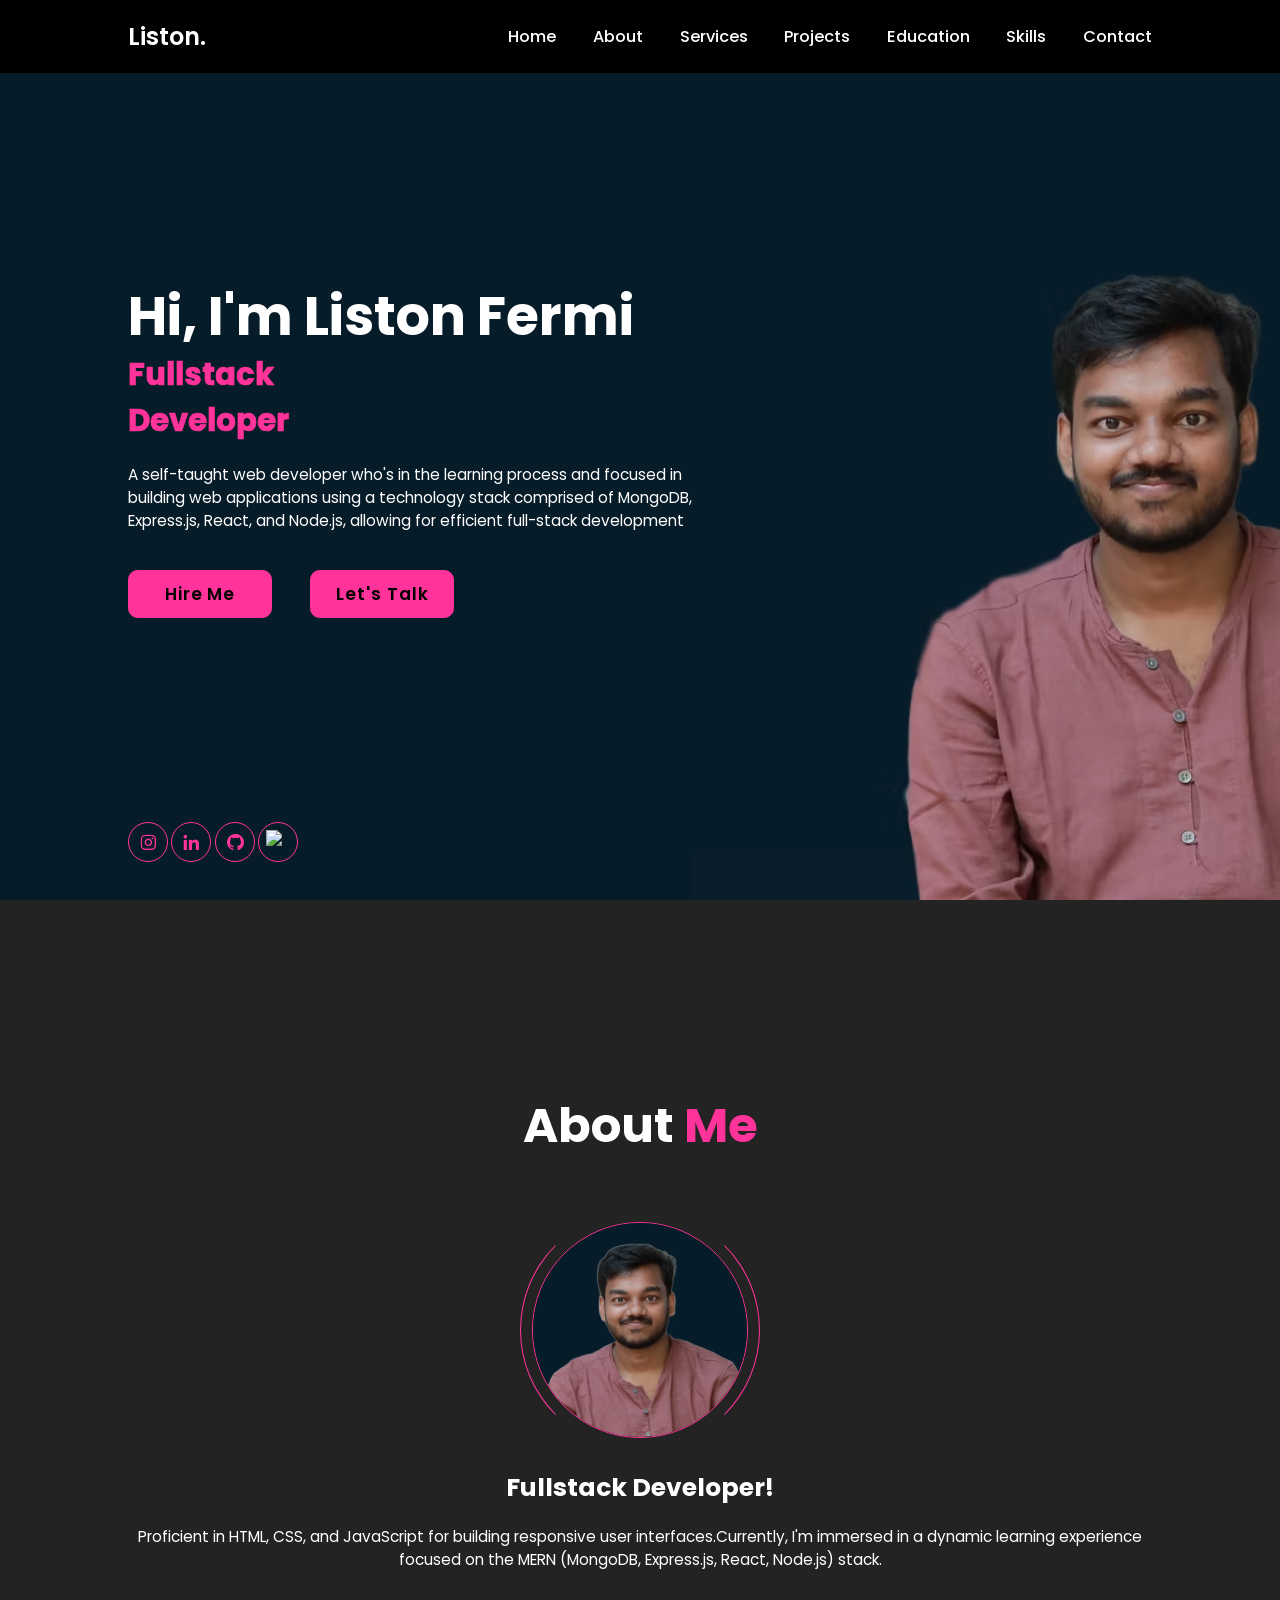
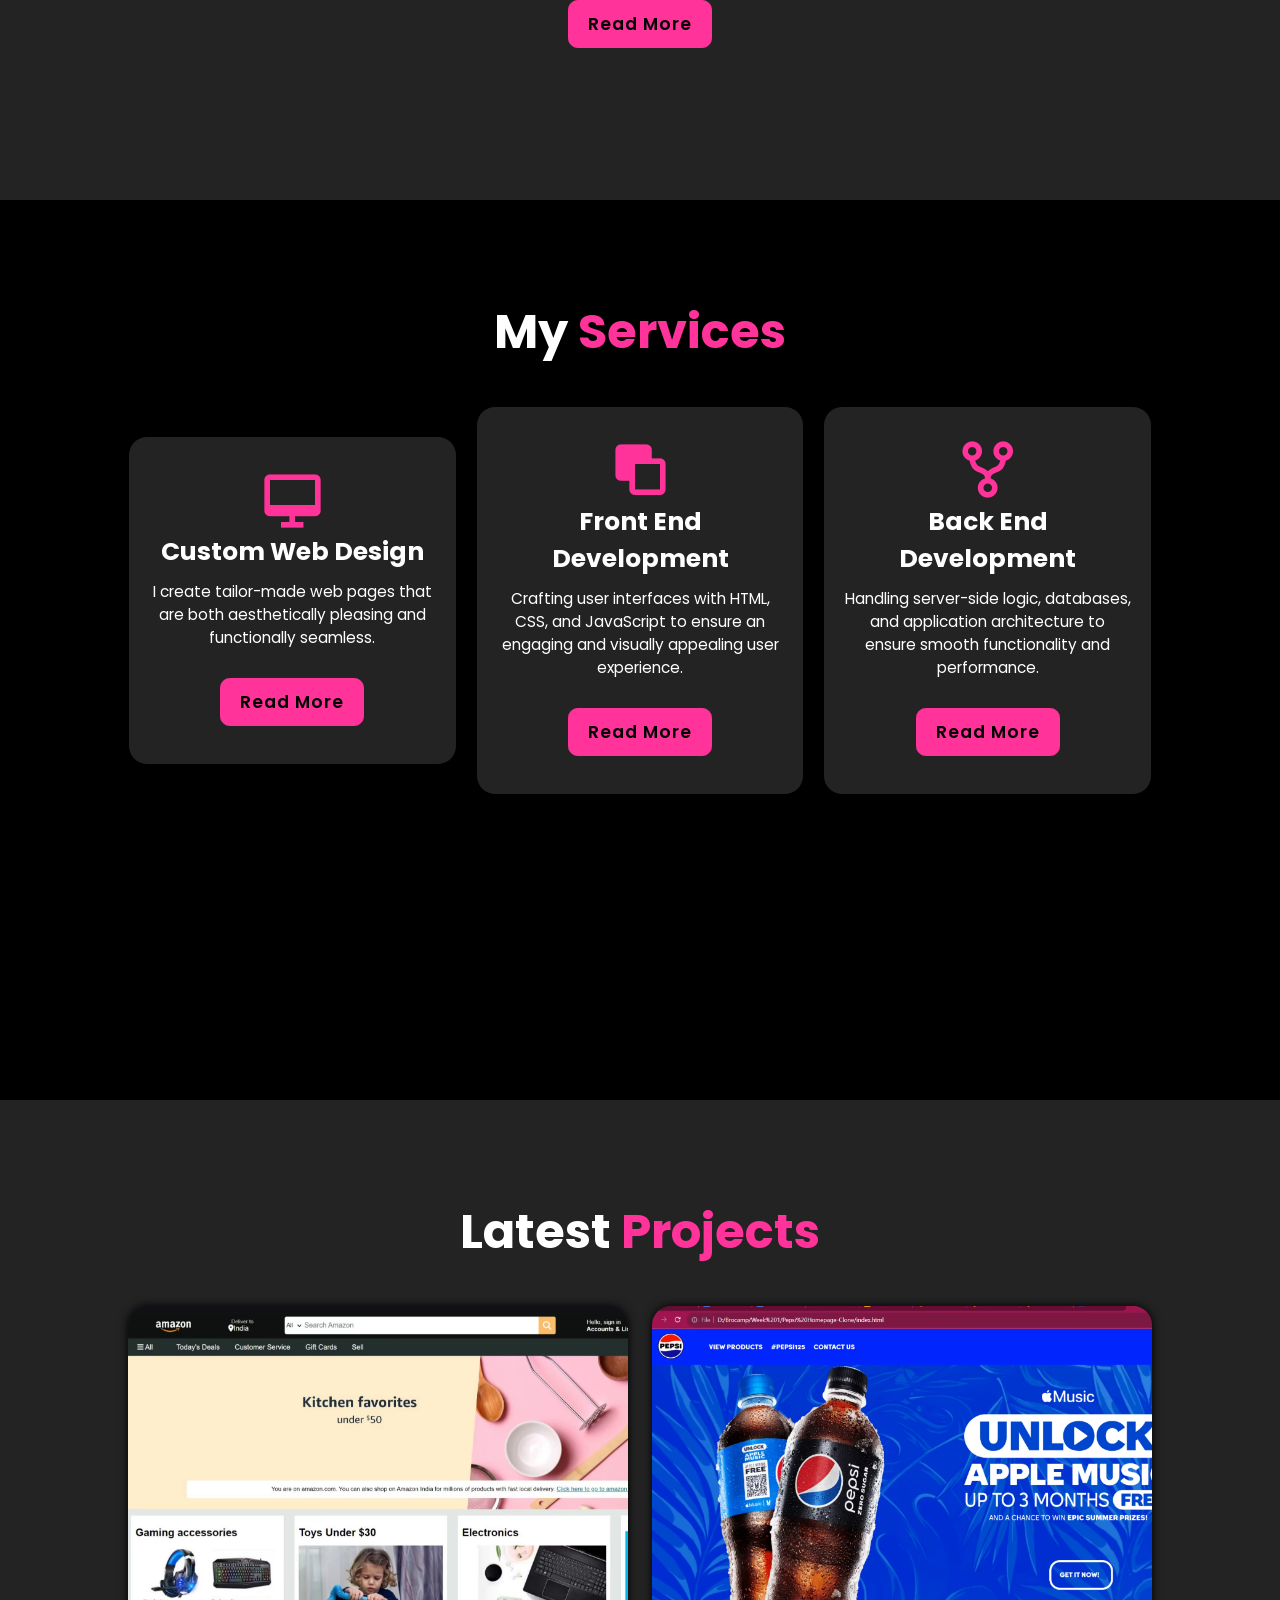
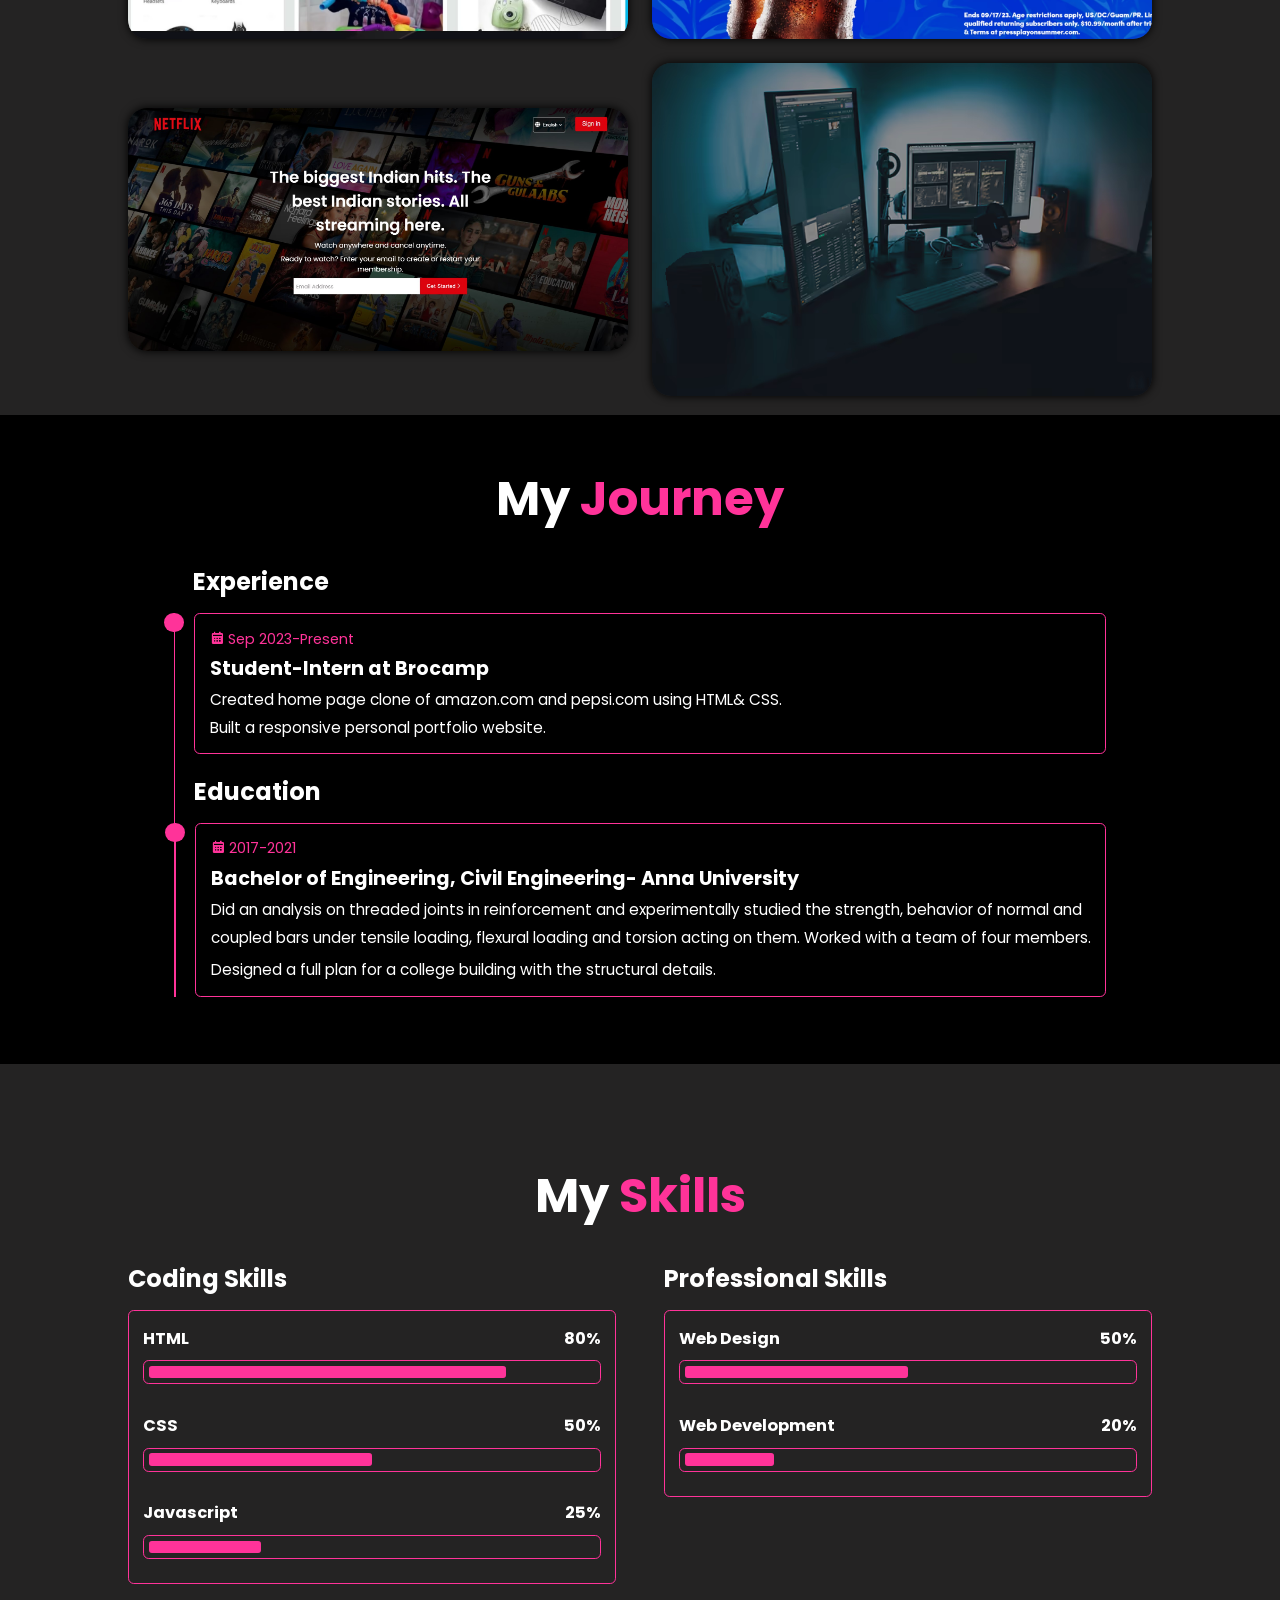
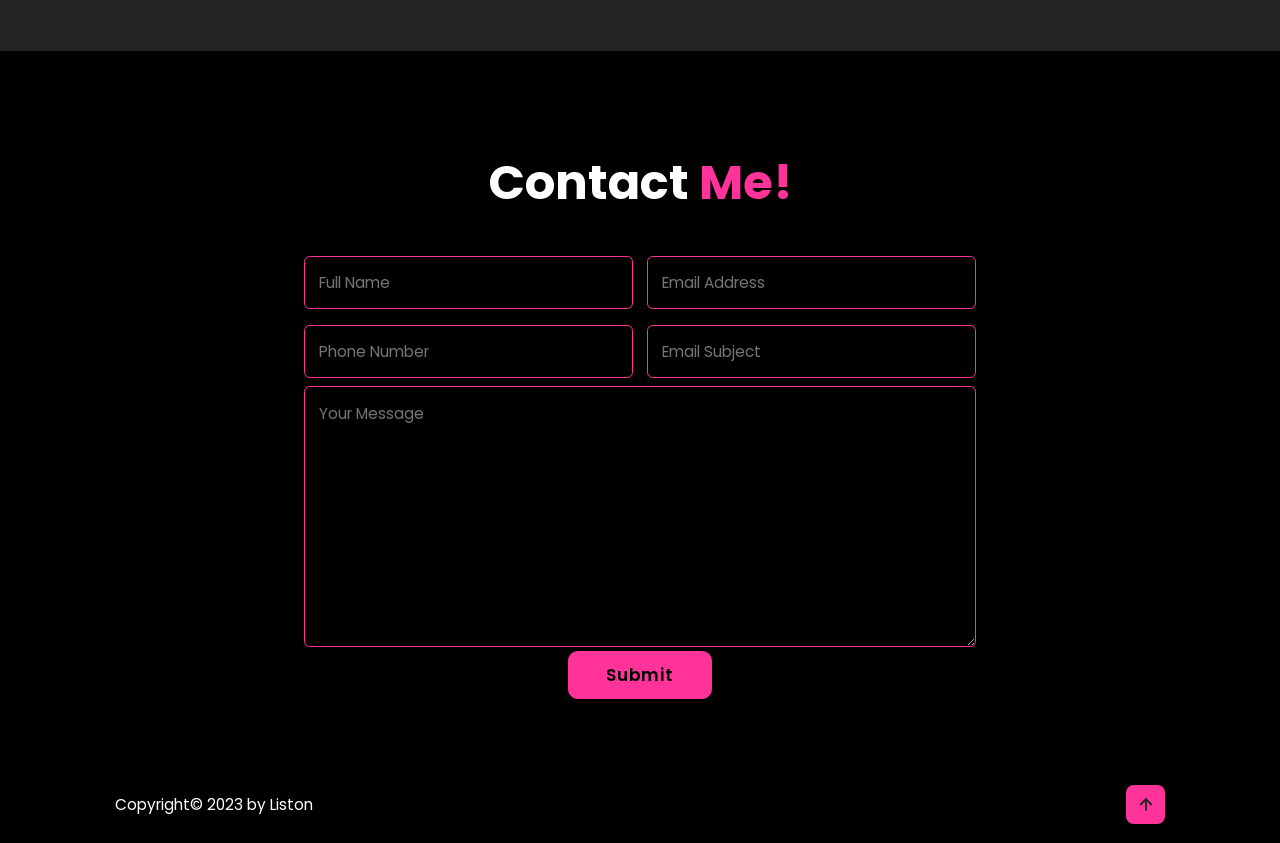
==== index.html @ 77100621 "Added Netflix clone to the portfolio" ====
<!DOCTYPE html>
<html lang="en">

<head>
    <meta charset="UTF-8">
    <meta http-equiv="X-UA-Compatible" content="IE=edge">
    <meta name="viewport" content="width=device-width, initial-scale=1.0">
    <meta name="description" content="Created this portfolio, personal website as my assignment for 2nd week at Brocamp " />
    <meta name="author" content="Liston Fermi">
    <meta name="keywords" content="HTML, CSS, JavaScript,Brocamp">

    <title>Liston Fermi- Portfolio website</title>

    <link rel="stylesheet" href="style.css">

    <!-- box icons -->
    <link href='https://unpkg.com/boxicons@2.1.4/css/boxicons.min.css' rel='stylesheet'>

    <!-- ajax library -->
    <script src="https://ajax.googleapis.com/ajax/libs/jquery/3.7.1/jquery.min.js"></script>

</head>

<body>

    <!-- header design -->

    <div class="header">
        <a href="#" class="logo">Liston.</a>

        <i class="bx bx-menu" id="menu-icon" onclick="closeNavbar()"></i>

        <nav class="navbar">
            <a href="#home">Home</a>
            <a href="#about">About</a>
            <a href="#services">Services</a>
            <a href="#portfolio">Projects</a>
            <a href="#education">Education</a>
            <a href="#skills">Skills</a>
            <a href="#contact">Contact</a>
        </nav>

    </div>

    <!-- home section design -->

    <section class="home" id="home">

        <div class="home-content">
            <h1>Hi, I'm <span>Liston Fermi</span></h1>
            <div class="text-animate">
                <h3>Fullstack Developer</h3>
            </div>
            <p>A self-taught web developer who's in the learning process and focused in building web applications using a technology stack comprised of MongoDB, Express.js, React, and Node.js, allowing for efficient full-stack development</p>

            <div class="btn-box">
                <a href="https://mail.google.com/mail/u/0/?fs=1&to=listonfermi@gmail.com&su=Interested+in+hiring+you&body=Hello+Liston&tf=cm" target="_blank" class="btn">Hire Me</a>
                <a href="https://mail.google.com/mail/u/0/?fs=1&to=listonfermi@gmail.com&su=Message+from+portfolio+website&body=Hello+Liston&tf=cm" target="_blank" class="btn">Let's Talk</a>
            </div>
        </div>

        <div class="home-soc">
            <a href="https://www.instagram.com/liston_fermi/" target="_blank"><i class='bx bxl-instagram' ></i></a>
            <a href="https://www.linkedin.com/in/listonfermi/" target="_blank"><i class='bx bxl-linkedin' ></i></a>
            <a href="https://github.com/ListonFermi" target="_blank"><i class='bx bxl-github'></i></a>
            <a href="https://leetcode.com/ListonFermi/" target="_blank"><img width="24" height="24" src="https://img.icons8.com/external-tal-revivo-color-tal-revivo/24/external-level-up-your-coding-skills-and-quickly-land-a-job-logo-color-tal-revivo.png" alt="external-level-up-your-coding-skills-and-quickly-land-a-job-logo-color-tal-revivo"/></i></a>
        </div>

        <div class="home-imgHover"></div>

    </section>

    <!-- about section design -->

    <section class="about" id="about">
        <h2 class="heading">About <span>Me</span > </h2>

        <div class="about-img">
            <img src="img/about.avif" alt="A picture of Liston Fermi">
            <span class="circle-spin"></span>
        </div>

        <div class="about-content">
            <h3>Fullstack Developer!</h3>
            <p>Proficient in HTML, CSS, and JavaScript for building responsive user interfaces.Currently, I'm immersed in a dynamic learning experience focused on the MERN (MongoDB, Express.js, React, Node.js) stack.</p>
        
            <div class="btn-box btns">
                <a href="https://img.freepik.com/free-vector/neon-style-coming-soon-glowing-background-design_1017-25516.jpg?w=1060&t=st=1696363218~exp=1696363818~hmac=94af7bfdb93605088aa385f2de866f7c243965c7bf821c358b75fe1ba7432480" target="_blank" class="btn">Read More</a>
            </div>
        </div>
    </section>

    <!-- services section design -->

    <section class="services" id="services">
        <h2 class="heading">My <span>Services</span></h2>
  
        <div class="services-container">
          <div class="services-box">
            <i class='bx bx-desktop' ></i>
            <h3>Custom Web Design</h3>
            <p>I create tailor-made web pages that are both aesthetically pleasing and functionally seamless.</p>
            <div class="btn-box btns"><a href="https://img.freepik.com/free-vector/neon-style-coming-soon-glowing-background-design_1017-25516.jpg?w=1060&t=st=1696363218~exp=1696363818~hmac=94af7bfdb93605088aa385f2de866f7c243965c7bf821c358b75fe1ba7432480" target="_blank" class="btn">Read More</a></div>
          </div>
  
          <div class="services-box">
            <i class='bx bx-minus-front' ></i>
            <h3>Front End Development</h3>
            <p>Crafting user interfaces with HTML, CSS, and JavaScript to ensure an engaging and visually appealing user experience.</p>
            <div class="btn-box btns"><a href="https://img.freepik.com/free-vector/neon-style-coming-soon-glowing-background-design_1017-25516.jpg?w=1060&t=st=1696363218~exp=1696363818~hmac=94af7bfdb93605088aa385f2de866f7c243965c7bf821c358b75fe1ba7432480" target="_blank" class="btn">Read More</a></div>
          </div>
  
          <div class="services-box">
            <i class='bx bx-git-repo-forked' ></i>
            <h3>Back End Development</h3>
            <p>Handling server-side logic, databases, and application architecture to ensure smooth functionality and performance.</p>
            <div class="btn-box btns"><a href="https://img.freepik.com/free-vector/neon-style-coming-soon-glowing-background-design_1017-25516.jpg?w=1060&t=st=1696363218~exp=1696363818~hmac=94af7bfdb93605088aa385f2de866f7c243965c7bf821c358b75fe1ba7432480" target="_blank" class="btn">Read More</a></div>
          </div>
  
        </div>
      </section>


    <!-- projects- section design -->

    <section class="portfolio" id="portfolio">
        <h2 class="heading">Latest <span>Projects</span></h2>

        <div class="portfolio-container">

          <div class="portfolio-box">
                <img src="img/portfolio1.avif" alt="A picture of Amazon.com homepage clone">
                <div class="portfolio-layer">
                    <h4>Basic homepage clone using HTML&CSS</h4>
                    <p> I loved recreating the homepage of Amazon using only HTML and CSS as it was my 1st ever step in learning to code.</p>
                    <a href="https://github.com/ListonFermi/Amazon-.com--homepage-clone" target="_blank"><i class='bx bx-link-external'></i></a>
                </div>
            </div>
  
            <div class="portfolio-box">
                <img src="img/portfolio2.avif" alt="A picture of pepsi.com homepage clone">
                <div class="portfolio-layer">
                    <h4>Basic homepage clone using HTML&CSS</h4>
                    <p> Creating a basic Pepsi website's homepage clone using HTML and CSS involves replicating some of the core features and layout of the pepsi's offical website.</p>
                    <a href="https://github.com/ListonFermi/Pepsi.com-Homepage-Clone" target="_blank"><i class='bx bx-link-external'></i></a>  
                </div>
            </div>

            <div class="portfolio-box">
                <img src="img/netflix.jpg" alt="">
                <div class="portfolio-layer">
                    <h4>Netflix India Homepage Clone</h4>
                    <p>Created a whole responsive clone of Netflix India website's homepage</p>
                    <a href="https://github.com/ListonFermi/Netflix-India-Homepage-Responsive-Clone" target="_blank"><i class='bx bx-link-external'></i></a>  
                </div>
            </div>

            <div class="portfolio-box">
                <img src="img/portfolio2_.avif" alt="">
                <div class="portfolio-layer">
                    <h4></h4>
                    <p></p>
                    <a href="https://img.freepik.com/free-vector/neon-style-coming-soon-glowing-background-design_1017-25516.jpg?w=1060&t=st=1696363218~exp=1696363818~hmac=94af7bfdb93605088aa385f2de866f7c243965c7bf821c358b75fe1ba7432480" target="_blank"><i class='bx bx-link-external'></i></a>  
                </div>
            </div>

        </div>

    </section>


    <!-- education section design -->

    <section class="education" id="education">
        <h2 class="heading">My <span>Journey</span></h2>

        <div class="education-row">
            <div class="education-column">
                <h3 class="title">Experience</h3>

                <div class="education-box">
                    <div class="education-content">
                        <div class="content">
                            <div class="year"><i class='bx bxs-calendar'></i>Sep 2023-Present</div>
                            <h3>Student-Intern at Brocamp</h3>
                            <p>Created home page clone of amazon.com and pepsi.com using HTML& CSS.</p>
                            <p>Built a responsive personal portfolio website.</p>
                        </div>
                    </div>

            <div class="education-column">
                <h3 class="title">Education</h3>

                <div class="education-box">
                    <div class="education-content">
                        <div class="content">
                            <div class="year"><i class='bx bxs-calendar'></i>2017-2021</div>
                            <h3>Bachelor of Engineering, Civil Engineering- Anna University</h3>
                            <p>Did an analysis on threaded joints in reinforcement and experimentally studied the strength, behavior of normal and</p>
                            <p>coupled bars under tensile loading, flexural loading and torsion acting on them. Worked with a team of four members.</p>
                            <p> </p>
                            <p>Designed a full plan for a college building with the structural details.</p>
                        </div>
                    </div>

                </div>
            </div>
        </div>

    </section>

    <!-- skills section design -->

    <section class="skills" id="skills">
        <h2 class="heading">My <span>Skills</span></h2>

        <div class="skills-row">
            <div class="skills-column">
                <h3 class="title">Coding Skills</h3>

                <div class="skills-box">
                    <div class="skills-content">
                        <div class="progress">
                            <h3>HTML <span>80%</span></h3>
                            <div class="bar"><span style="width: 80%;"></span></div>
                        </div>

                        <div class="progress">
                            <h3>CSS <span>50%</span></h3>
                            <div class="bar"><span style="width: 50%;"></span></div>
                        </div>

                        <div class="progress">
                            <h3>Javascript <span>25%</span></h3>
                            <div class="bar"><span style="width: 25%;"></span></div>
                        </div>

                    </div>
                </div>
            </div>

            <div class="skills-column">
                <h3 class="title">Professional Skills</h3>

                <div class="skills-box">
                    <div class="skills-content">
                        <div class="progress">
                            <h3>Web Design <span>50%</span></h3>
                            <div class="bar"><span style="width: 50%;"></span></div>
                        </div>

                        <div class="progress">
                            <h3>Web Development <span>20%</span></h3>
                            <div class="bar"><span style="width: 20%;"></span></div>
                        </div>
                    </div>
                </div>
            </div>

        </div>
    </section>

    <!-- contact section design -->

    <section class="contact" id="contact">
        <h2 class="heading">Contact <span>Me!</span></h2>

        <form id="submit-form" action="">
            <div class="input-box">
                <div class="input-field">
                    <input type="text" placeholder="Full Name" required name="FullName">
                    <span class="focus"></span>
                </div>
                <div class="input-field">
                    <input type="text" placeholder="Email Address" required name="Email">
                    <span class="focus"></span>
                </div>
            </div>

            <div class="input-box">
                <div class="input-field">
                    <input type="number" placeholder="Phone Number" required name="Phone">
                    <span class="focus"></span>
                </div>
                <div class="input-field">
                    <input type="text" placeholder="Email Subject" name="Subject">
                    <span class="focus"></span>
                </div>
            </div>

            <div class="textarea-field">
                <textarea name="Message" id="" cols="30" rows="10" placeholder="Your Message" required ></textarea>
                <span class="focus"></span>
            </div>

            <div class="btn-box btns">
                <button type="submit" class="btn" value="Submit">Submit</button>
            </div>
        </form>
    </section>


    <!-- footer design -->

    <div class="footer">
        <div class="footer-text">
            <p>Copyright&copy; 2023 by Liston</p>
        </div>

        <div class="footer-icontop">
            <a href="#home"><i class='bx bx-up-arrow-alt' ></i></a>
          </div>
    </div>



    <script src="script.js"></script>

</body>

</html>
---- style.css ----
@import url('https://fonts.googleapis.com/css2?family=Poppins:wght@300;400;500;600;700;800;900&display=swap');

* {
    margin: 0;
    padding: 0;
    box-sizing: border-box;
    text-decoration: none;
    border: none;
    outline: none;
    scroll-behavior: smooth;
    font-family: 'Poppins', sans-serif;
} 

:root{
    --bg-color: black;
    --second-bg-color: rgb(36, 35, 35);
    --text-color: white;
    --main-color: #ff3399;
}

html{
    font-size: 60%;
    overflow-x: hidden;
}

body{
    background-color: var(--bg-color);
    color: var(--text-color);
}

.header{
    position: fixed;
    top: 0;
    left: 0;
    width: 100%;
    padding: 2rem 10%;
    background: var(--bg-color);
    display: flex;
    justify-content: space-between ;
    align-items: center;
    z-index: 100;
    transition: .3s;
}

header .sticky{
    background: yellowgreen;
}



.logo{
    font-size: 2.5rem;
    color: var(--text-color);
    font-weight: 600;
 
}

.navbar a{
    font-size: 1.7rem;
    color:var(--text-color);
    font-weight: 500;
    margin-left: 3.5rem;
    transition: 0.3;
}

.navbar a:hover,
.navbar a.active{
    color: var(--main-color);
}

#menu-icon{
    font-size: 3.6rem;
    color: var(--text-color);
    cursor: pointer;
    display: none;
}

section{
    min-height: 100vh;
    padding: 10rem 10% 2rem;
}

.home{
    display: flex;
    align-items:center;
    padding: 0 10%;
    background: center/cover url("img/home.avif") no-repeat ;
}

.home-content {
    max-width: 60rem;
}

.home-content h1 {
    font-size: 5.6rem;
    font-weight: 700;
    line-height: 1.3;
}

.home-content h1 span{
    color: var(--text-color);
}

.home-content .text-animate{
    position: relative;
    width: 32rem;
}

.home-content .text-animate h3{
    font-size: 3.2rem;
    font-weight: 700;
    color: var(--main-color); 
    -webkit-text-stroke: .7px var(--main-color) ;
    background-image: linear-gradient(var(--main-color)), var(--main-color);
    background-repeat: no-repeat;
    -webkit-background-clip: text;
    background-position: 0 0;
    animation: homeBgText 6s linear infinite;
    animation-delay: 2s;
}


.home-content p{
    font-size: 1.6rem;
    margin: 2rem 0 4rem;
}

.btn-box{
    position: relative;
    display: flex;
    justify-content: space-between;
    width: 34rem;
    height: 5rem;
}

.btn-box .btn{
    position: relative;
    display: inline-flex;
    justify-content: center;
    align-items: center;
    width: 15rem;
    height: 100%;
    background-color: var(--main-color);
    border: .2rem solid var(--main-color);
    border-radius: 1rem;
    font-size: 1.8rem;
    font-weight: 600;
    letter-spacing: .1rem;
    color: var(--bg-color);
    z-index: 1;
    overflow: hidden;
}

.btn-box .btn::before{
    content: '';
    position: absolute;
    top: 0;
    left: 0;
    width: 0;
    height: 100%;
    background: var(--bg-color);
    z-index: -1;
    transition: 0.5s;
}

.btn-box .btn:hover::before{
    width: 100%;
}

.btn-box .btn:hover{
    color: var(--main-color);
}

.home-soc{
    position: absolute;
    bottom: 4rem;
    width: 170px;
    display: flex;
    justify-content: space-between;
    
}

.home-soc a{
    position: relative;
    display: inline-flex;
    justify-content: center;
    align-items: center;
    width: 40px;
    height: 40px;
    border: .2rem solid var(--main-color);
    border-radius: 50%;
    font-size: 20px;
    color: var(--main-color);
    z-index: 1;
    overflow: hidden;
}

.home-soc a::before{
    content: '';
    position: absolute;
    top: 0;
    left: 0;
    width:0;
    height: 100%;
    background-color: var(--main-color);
    z-index: -1;
    transition:0.5s;
}

.home-soc a:hover{
    color: var(--bg-color);
}

.home-soc a:hover::before{
    width: 100%;
}


.about{
    display: flex;
    justify-content: center;
    align-items: center;
    flex-direction: column;
    gap: 2rem;
    background: var(--second-bg-color);
    padding-bottom: 6rem;
}

.heading{
    font-size: 5rem;
    margin-bottom: 3rem;
    text-align: center;
}

.about-img{
    position: relative;
    width: 25rem;
    height: 25rem;
    border-radius: 50%;
    display: flex;
    justify-content: center;
    align-items: center;
}

.about-img img{
    width: 90%;
    border-radius: 50%;
    border: .2rem solid var(--main-color);
}

.heading span{
    color: var(--main-color);
}

.about-img .circle-spin{
    position: absolute;
    top: 50%;
    left: 50%;
    transform: translate(-50%,-50%) rotate(0);
    width: 100%;
    height: 100%;
    border-radius: 50%;
    border-top: .2rem solid var(--second-bg-color);
    border-bottom: .2rem solid var(--second-bg-color);
    border-left: .2rem solid var(--main-color);
    border-right: .2rem solid var(--main-color);
    animation: aboutSpinner 8s linear infinite;    
}

.about-content{
    text-align: center;
}

.about-content h3{
    font-size: 2.6rem;
}

.about-content p{
    font-size: 1.6rem;
    margin: 2rem 0 3rem;
}

.btn-box.btns{
    display: inline-block;
    width: 15rem;
}

.btn-box.btns a::before{
    background: var(--second-bg-color);
}

/* services section- CSS */

.services h2{
    margin-bottom: 4rem;
}
.services-container{
    display: flex;
    justify-content: center;
    align-items: center;
    flex-wrap: wrap;
    gap: 2rem;
}
.services-container .services-box{
    flex: 1 1 30rem;
    background: var(--second-bg-color);
    padding: 3rem 2rem 4rem;
    border-radius: 2rem;
    text-align: center;
    border: .2rem solid var(--bg-color);
    transition: .5s ease;
}
.services-container .services-box:hover{
    border-color: var(--main-color);
    transform: scale(1.02);
}
.services-box i{
    font-size: 7rem;
    color: var(--main-color);
}
.services-box h3{
    font-size: 2.6rem;
}
.services-box p{
    font-size: 1.6rem;
    margin: 1rem 0 3rem;
}

/* portfolio section- CSS */

.portfolio {
    background: var(--second-bg-color);
}
.portfolio h2{
    margin-bottom: 4rem;
}
.portfolio-container {
    display: grid;
    grid-template-columns: repeat(2, 1fr);
    align-items: center;
    gap: 2.5rem;
}
.portfolio-container .portfolio-box {
    position: relative;
    border-radius: 2rem;
    box-shadow: 0 0 1rem var(--bg-color);
    overflow: hidden;
    display: flex;
}
.portfolio-box img{
    width: 100%;
    transition: .5s ease;
}
.portfolio-box:hover img{
    transform: scale(1.1);
}
.portfolio-box .portfolio-layer{
    position: absolute;
    bottom: 0;
    left: 0;
    width: 100%;
    height: 100%;
    background: linear-gradient(rgba(0,0,0, .1), var(--main-color));
    display: flex;
    justify-content: center;
    align-items: center;
    flex-direction: column;
    text-align: center;
    padding: 0 4rem;
    transform: translateY(100%);
    transition: .5s ease;
}
.portfolio-box:hover .portfolio-layer{
    transform: translateY(0);
}
.portfolio-layer h4{
    font-size: 3rem;
}
.portfolio-layer p{
    font-size: 1.6rem;
    margin: 3rem 0 1rem;
}
.portfolio-layer a{
    display: inline-flex;
    justify-content: center;
    align-items: center;
    width: 5rem;
    height: 5rem;
    background: var(--text-color);
    border-radius: 50%;
}
.portfolio-layer a i{
    font-size: 2rem;
    color: var(--second-bg-color);
}

/* education section- CSS */

.education{
    display: flex;
    justify-content: center;
    align-items: center;
    flex-direction: column;
    min-height: auto;
    padding: 5rem;
}

.education .education-row{
    display: flex;
    flex-wrap: wrap;
    gap: 5rem;

}

.education-row .education-column{
    flex: 1 1 40rem;
}

.education-column .title{
    font-size: 2.5rem;
    margin: 0 0 1.5rem 2rem;
}

.education-column .education-box{
    border-left: .2rem solid var(--main-color);
}


.education-box .education-content{
    position: relative;
    padding-left: 2rem; 
}

.education-box .education-content::before{
    content: '';
    position: absolute;
    top: 0;
    left: -1.1rem;
    width: 2rem;
    height: 2rem;
    background: var(--main-color);
    border-radius: 50%;
}

.education-content .content{
    position: relative;
    padding: 1.5rem;
    border: .2rem solid var(--main-color);
    border-radius: .6rem;
    margin-bottom: 2rem;
    overflow: hidden;
}

.education-content .content::before{
    content: '';
    position: absolute;
    top: 0;
    left: 0;
    width: 0;
    height: 100%;
    background: var(--second-bg-color);
    z-index: -1;
    transition: 0.5s;
}

.education-content .content:hover::before{
    width: 100%;
}

.education-content .content .year{
    font-size: 1.5rem;
    color: var(--main-color);
    padding-bottom: .5rem;
}

.education-content .content .year i{
    padding-right: .5rem;
}

.education-content .content h3{
    font-size: 2rem;
}

.education-content .content p{
    font-size: 1.6rem;
    padding-top: .5rem;
}

.skills{
    min-height: auto;
    padding-bottom: 7rem ;
    background: var(--second-bg-color);
}

.skills .skills-row{
    display: flex;
    flex-wrap: wrap;
    gap: 5rem;
}

.skills-row .skills-column{
    flex: 1 1 40rem;
}

.skills-column .title{
    font-size: 2.5rem;
    margin: 0 0 1.5rem;
}

.skills-box .skills-content{
    position: relative;
    border: .2rem solid var(--main-color);
    border-radius: .6rem;
    padding: .5rem 1.5rem;
}

.skills-content .progress{
    padding: 1rem 0;
}

.skills-content .progress h3{
    font-size: 1.7rem;
    display: flex;
    justify-content: space-between;
}

.skills-content .progress h3 span{
    color: var(--text-color);
}

.bar{
    height: 2.5rem;
    border-radius: .6rem;
    border: .2rem solid var(--main-color);
    padding: .5rem;
    margin: 1rem 0;
}

.skills-content .progress .bar span{
    display: block;
    height: 100%;
    border-radius: .3rem;
    background: var(--main-color); 
}

.contact{
    min-height: auto;
    padding-bottom: 7rem;
}

.contact form{
    max-width: 70rem;
    margin: 0 auto;
    text-align: center;
}

.contact form .input-box{
    position: relative;
    display: flex;
    justify-content: space-between;
    flex-wrap: wrap;
}


.contact form .input-box .input-field{
    position: relative;
    width: 49%;
    margin: .8rem 0;
}

.contact form .input-box .input-field input,
.contact form .textarea-field textarea{
    width: 100%;
    height: 100%;
    padding: 1.5rem;
    font-size: 1.6rem;
    color: var(--text-color);
    background: transparent;
    border-radius: .6rem;
    border: .2rem solid var(--main-color);
}

.footer{
    display: flex;
    justify-content: space-between;
    align-items: center;
    flex-wrap: wrap;
    padding: 2rem 9%;
    background-color: (--second-bg-color);
}

.footer-text p{
    font-size: 1.6rem;
}

.footer-icontop a{
    display: inline-flex;
    justify-content: center;
    align-items: center;
    padding: .8rem;
    background: var(--main-color);
    border-radius: .8rem;
    transition: .5s ease;
}
.footer-icontop a:hover{
    box-shadow: 0 0 1rem var(--main-color);
}
.footer-icontop a i{
    font-size: 2.4rem;
    color: var(--second-bg-color);
}

/* BREAKPOINTS */



@media (max-width: 1200px){
    html{
        font-size: 55%;
    }
    .home{
        background-image: none;
    }
    
}

@media (max-width: 1000px){
    .header{
        padding: 2rem 4%;
    }

    section{
        padding: 10rem 4% 2rem;
    }

    .home{
        padding: 0 4%;
    }

    .footer{
        padding: 2rem 4%;
    }

}

@media (max-width: 750px){
    .header{
        background: var(--bg-color);
    }

    #menu-icon{
        display: block;
    }

    .navbar{
        position: absolute;
        top: 100%;
        left: -100%;
        width: 100%;
        padding: 1rem 4%;
        background: var(--bg-color);
        box-shadow: 0 .5rem 1rem rgba(0, 0, 0, .2);
        transition: .25s ease;
        transition-delay: .25s;

    }

    .active{
        left: 0%;
        transition-delay: 0s;
    }

/*     .home-imgHover{
        pointer-events: none;
        background: var(--bg-color);
        opacity: 0.3;
    } */

    .navbar a {
        display: block;
        font-size: 2rem;
        margin: 3rem 0;
    }

    .services h2{
        margin-top: 3rem;
    }
    .portfolio h2{
        margin-bottom: 3rem;
    }
    .portfolio-container{
        grid-template-columns: repeat(2, 1fr);
    }

}

@media(max-width:617px){
    .portfolio-container{
        grid-template-columns: 1fr;
    }
}

@media(max-width: 520px){
    html{
        font-size: 50%;
    }

    .home-content h1{
        display: flex;
        flex-direction: column;
    }

    .home-soc{
        width: 160px;
    }

    .home-soc a{
        width: 38px;
        height: 38px;
    }

}

@media(max-width: 462px){
    .home-content h1{
        font-size: 5.2rem;
    }

    .education{
        padding: 10rem 4% 5rem 5%;
    }

    .contact form .input-box .input-field {
        width: 100%;
    }

    .footer{
        flex-direction: column-reverse;
    }
    
    .footer p{
        margin-top: 2rem;
        text-align: center;
    }
}

@media(max-width: 371px){
    .home{
        justify-content: center;
    }

    .home-content{
        display: flex;
        align-items: center;
        flex-direction: column;
        flex-direction: column;
        text-align: center;
    }

    .home-content h1{
        font-size: 5rem;
    }
}

/* keyframes animation */

/* @keyframes homeBgText{

    0%,
    10%,
    100%{
        background-position: -33rem 0;
    }

    65%,
    85%{
        background-position: 0rem 0;
    }
} */

@keyframes aboutSpinner{
    100%{
        transform: translate(-50%,-50%) rotate(360deg);
    }
}
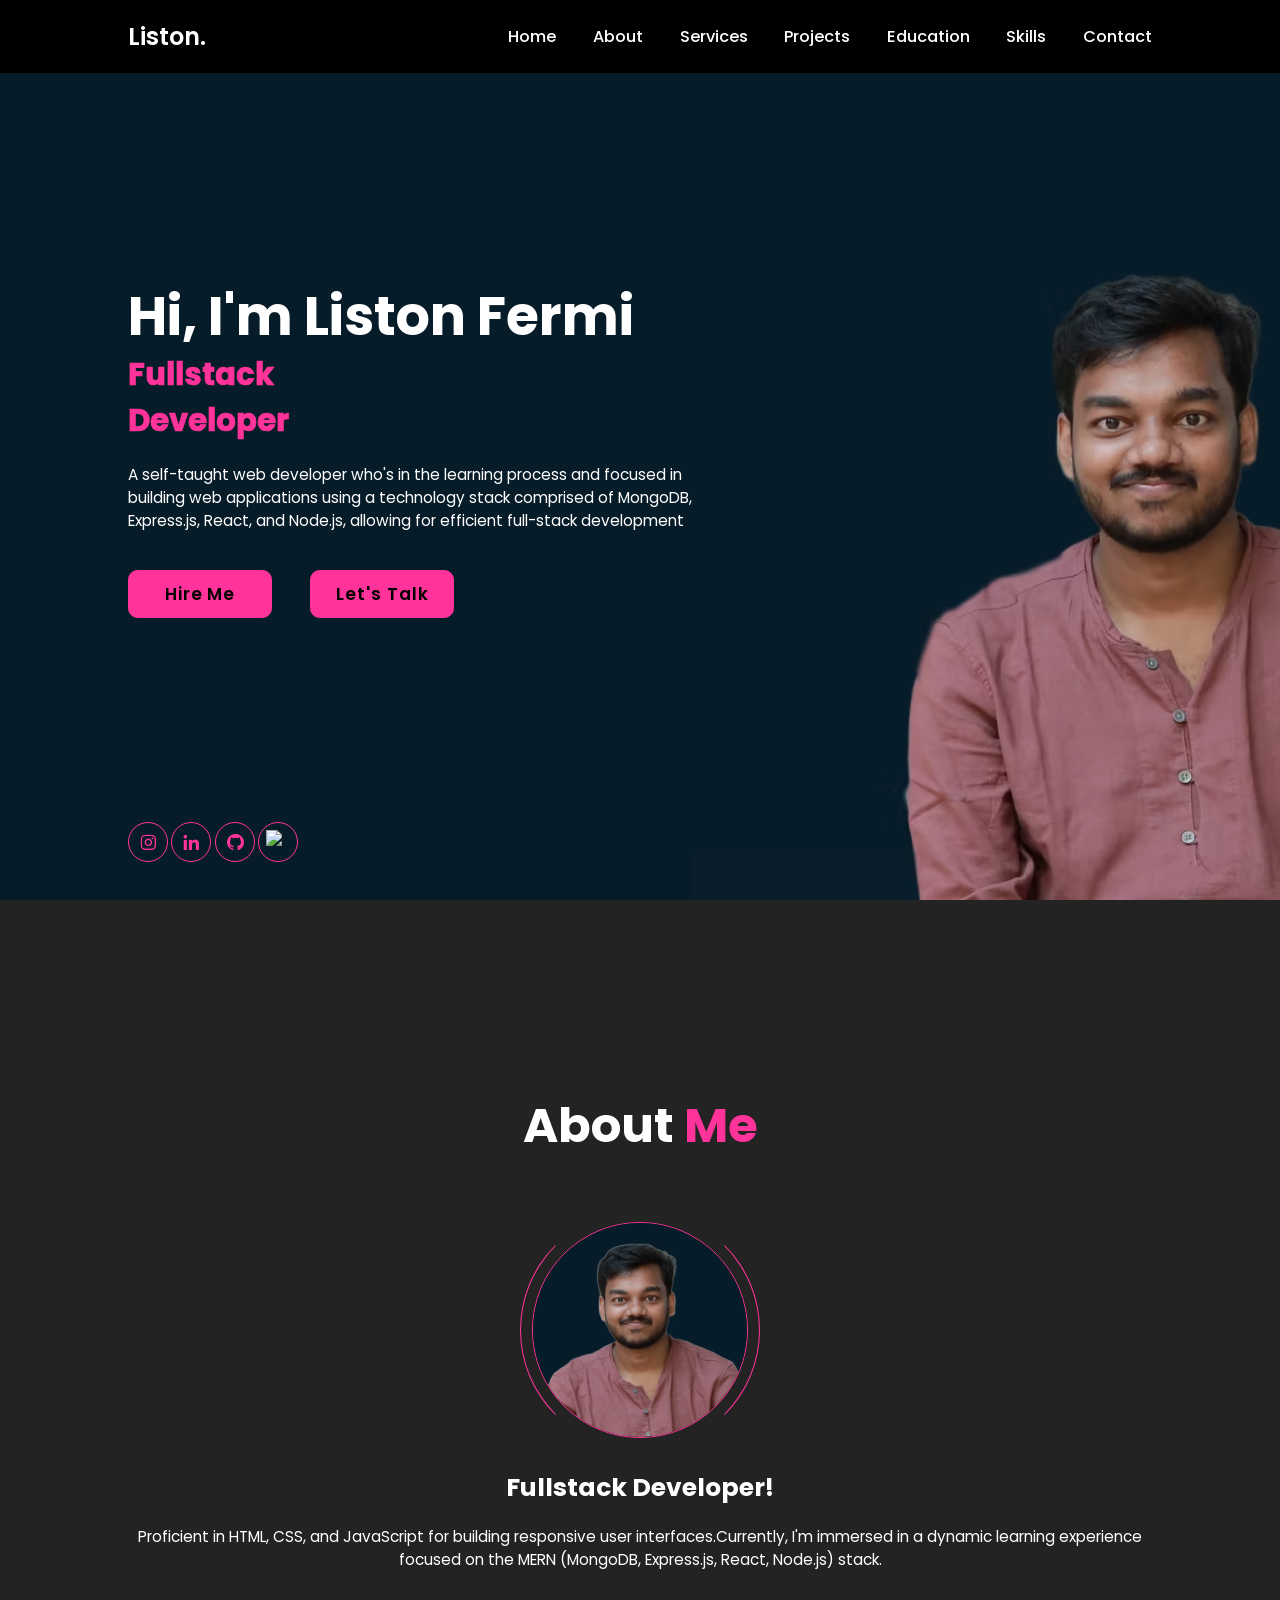
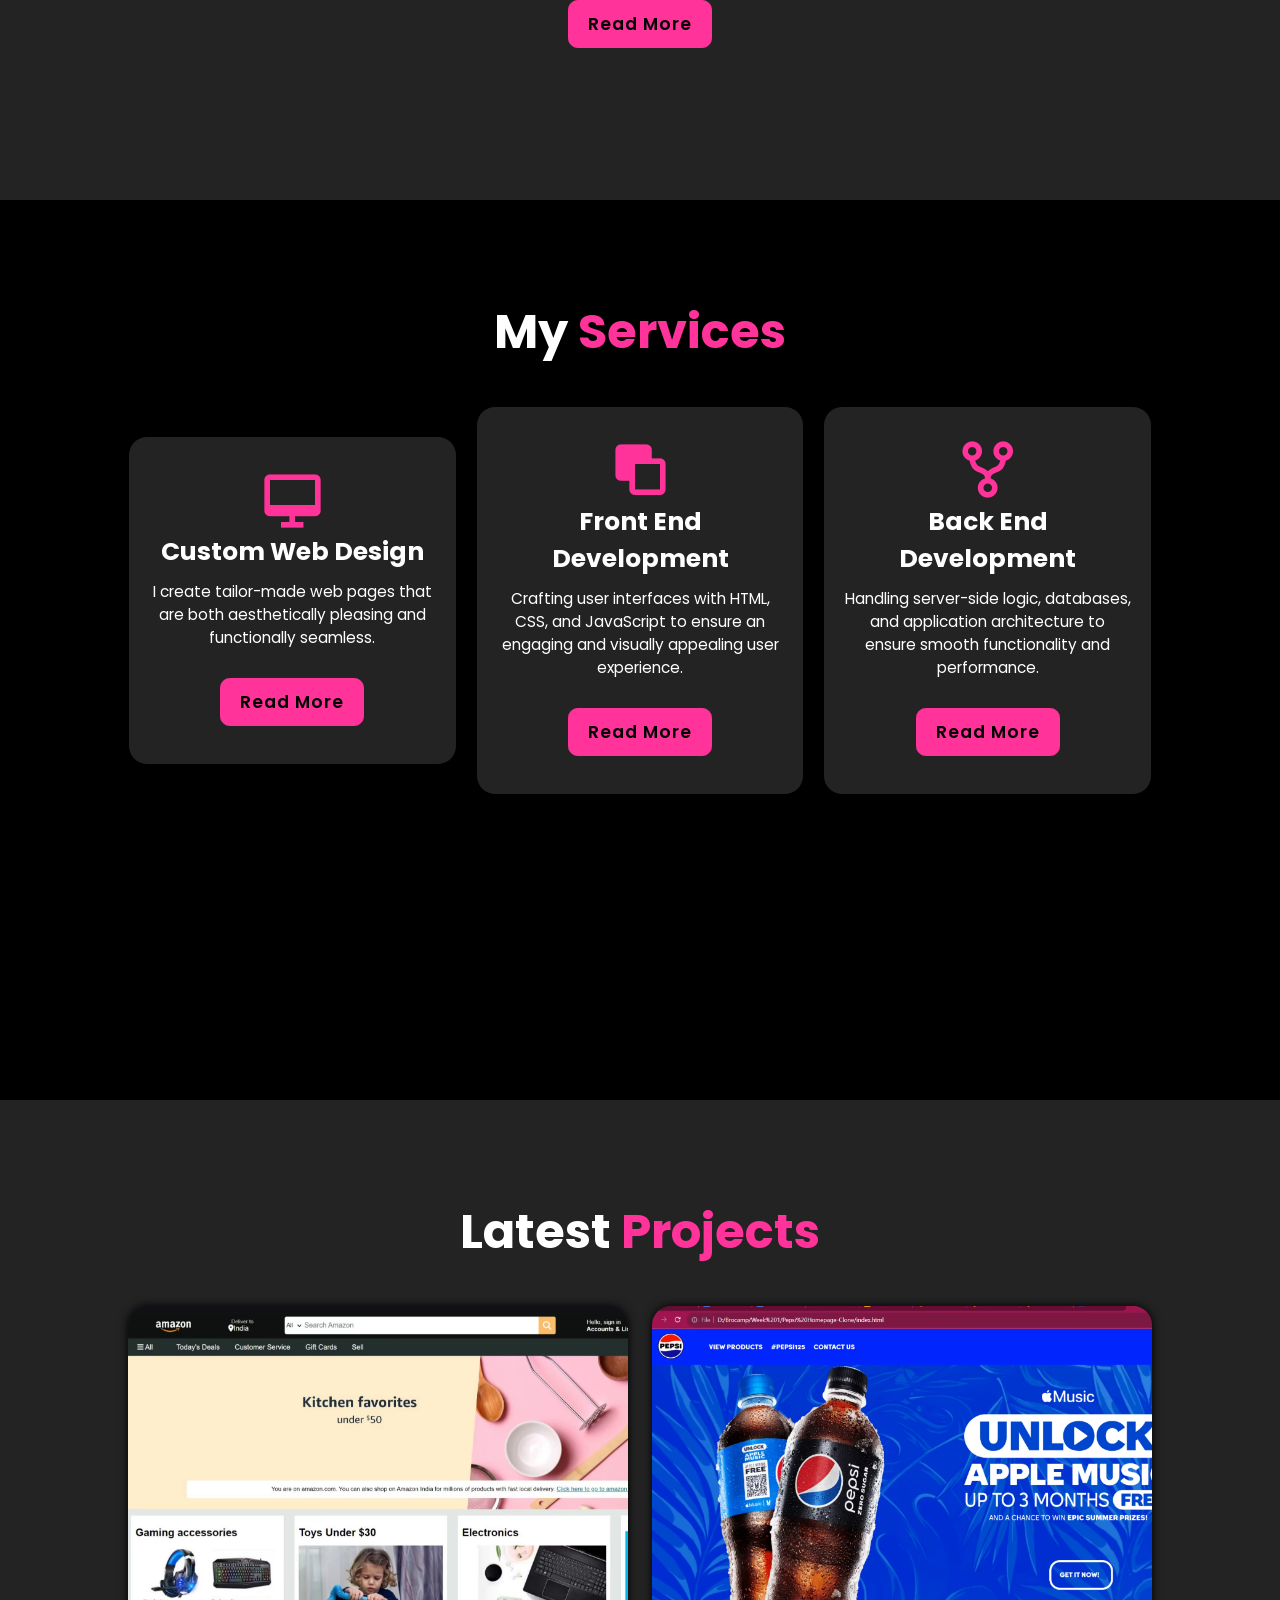
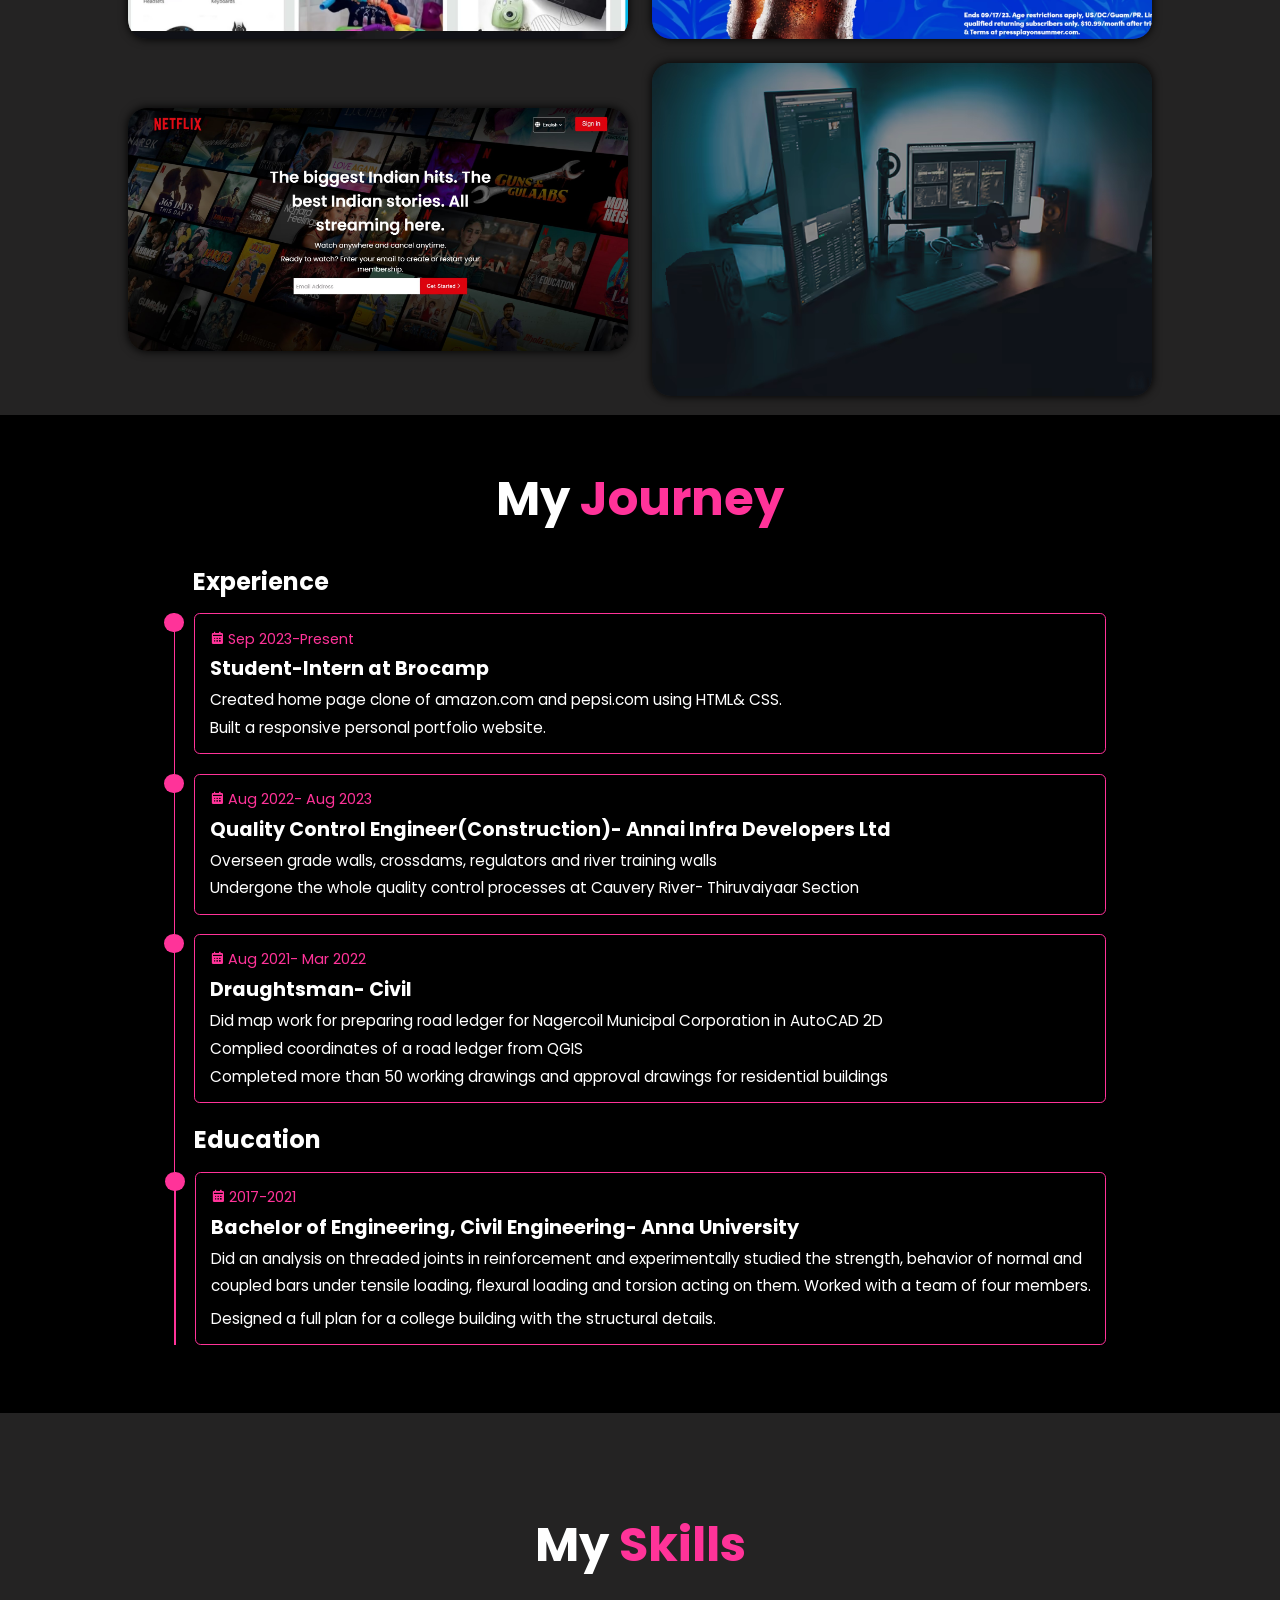
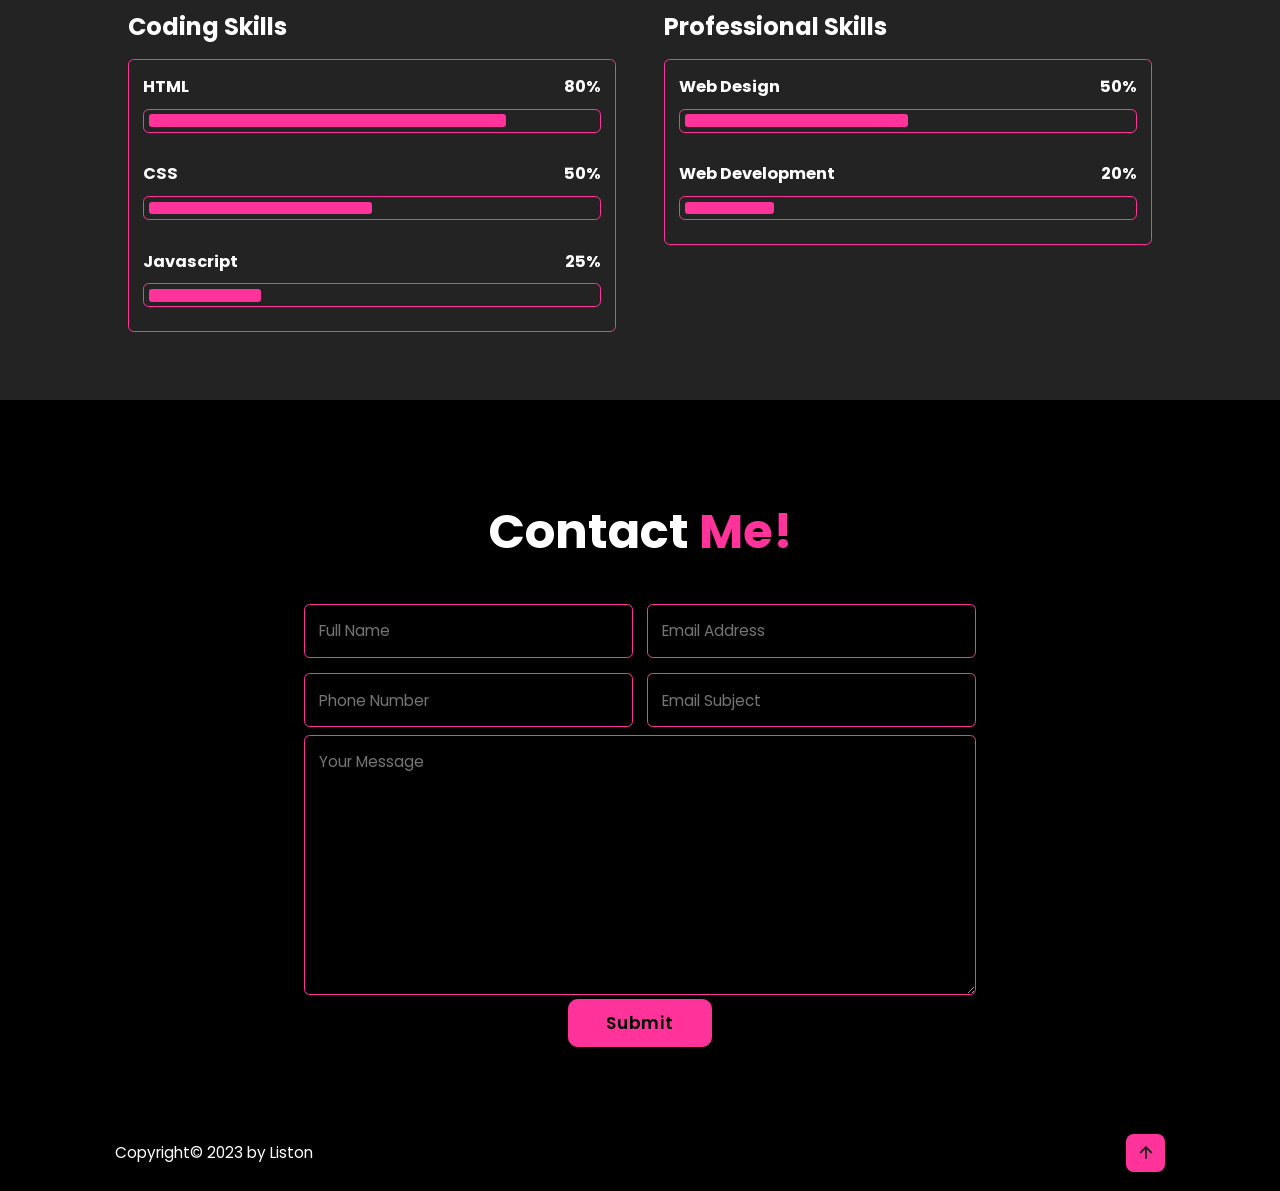
==== commit d08737e6: "Update index.html" ====
--- a/index.html
+++ b/index.html
@@ -188,6 +188,25 @@
                         </div>
                     </div>
 
+                    <div class="education-content">
+                        <div class="content">
+                            <div class="year"><i class='bx bxs-calendar'></i>Aug 2022- Aug 2023</div>
+                            <h3>Quality Control Engineer(Construction)- Annai Infra Developers Ltd</h3>
+                            <p>Overseen grade walls, crossdams, regulators and river training walls  </p>
+                            <p>Undergone the whole quality control processes at Cauvery River- Thiruvaiyaar Section </p>
+                        </div>
+                    </div>
+
+                    <div class="education-content">
+                        <div class="content">
+                            <div class="year"><i class='bx bxs-calendar'></i>Aug 2021- Mar 2022</div>
+                            <h3>Draughtsman- Civil</h3>
+                            <p>Did map work for preparing road ledger for Nagercoil Municipal Corporation in AutoCAD 2D</p>
+                            <p>Complied coordinates of a road ledger from QGIS</p>
+                            <p>Completed more than 50 working drawings and approval drawings for residential buildings</p>
+                        </div>
+                    </div>
+
             <div class="education-column">
                 <h3 class="title">Education</h3>
 
@@ -272,18 +291,17 @@
                     <span class="focus"></span>
                 </div>
                 <div class="input-field">
-                    <input type="text" placeholder="Email Address" required name="Email">
+                    <input type="email" placeholder="Email Address" required name="Email">
                     <span class="focus"></span>
                 </div>
             </div>
-
             <div class="input-box">
                 <div class="input-field">
                     <input type="number" placeholder="Phone Number" required name="Phone">
                     <span class="focus"></span>
                 </div>
                 <div class="input-field">
-                    <input type="text" placeholder="Email Subject" name="Subject">
+                    <input type="text" placeholder="Email Subject" required name="Subject">
                     <span class="focus"></span>
                 </div>
             </div>
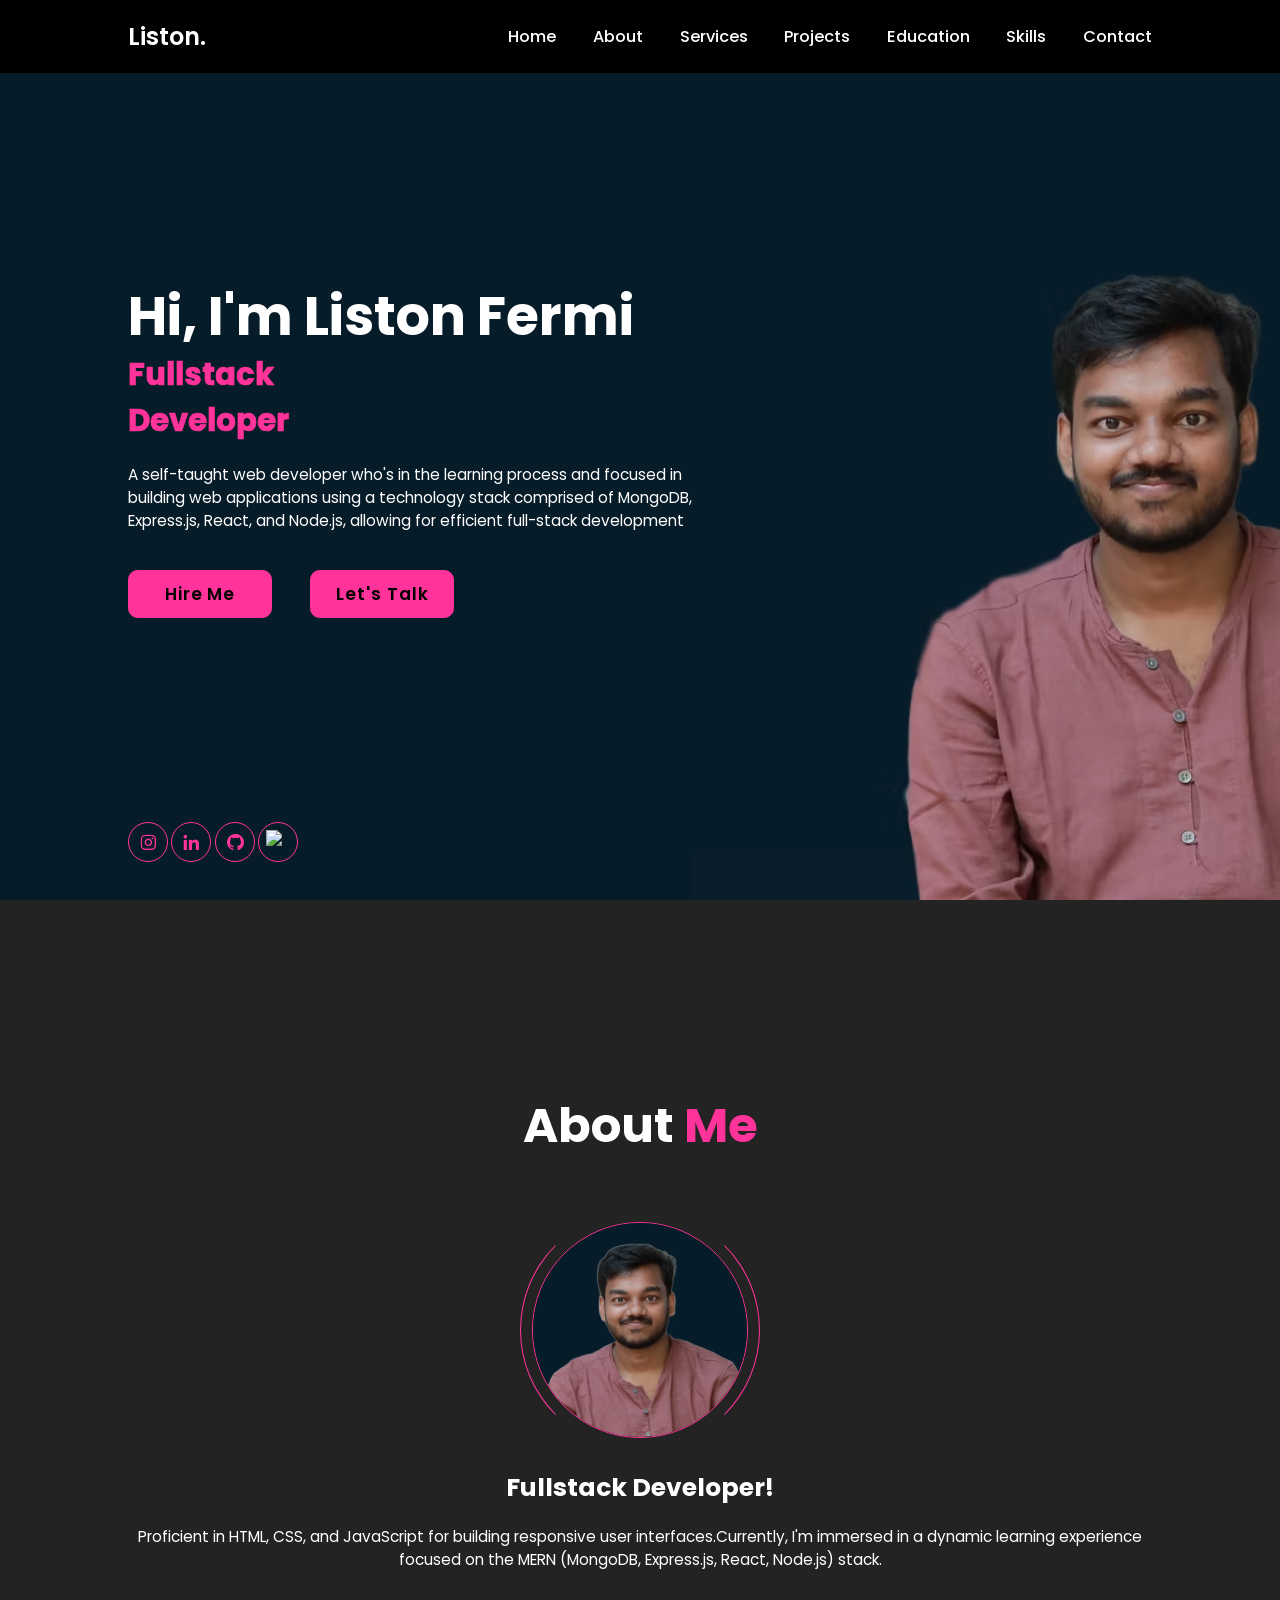
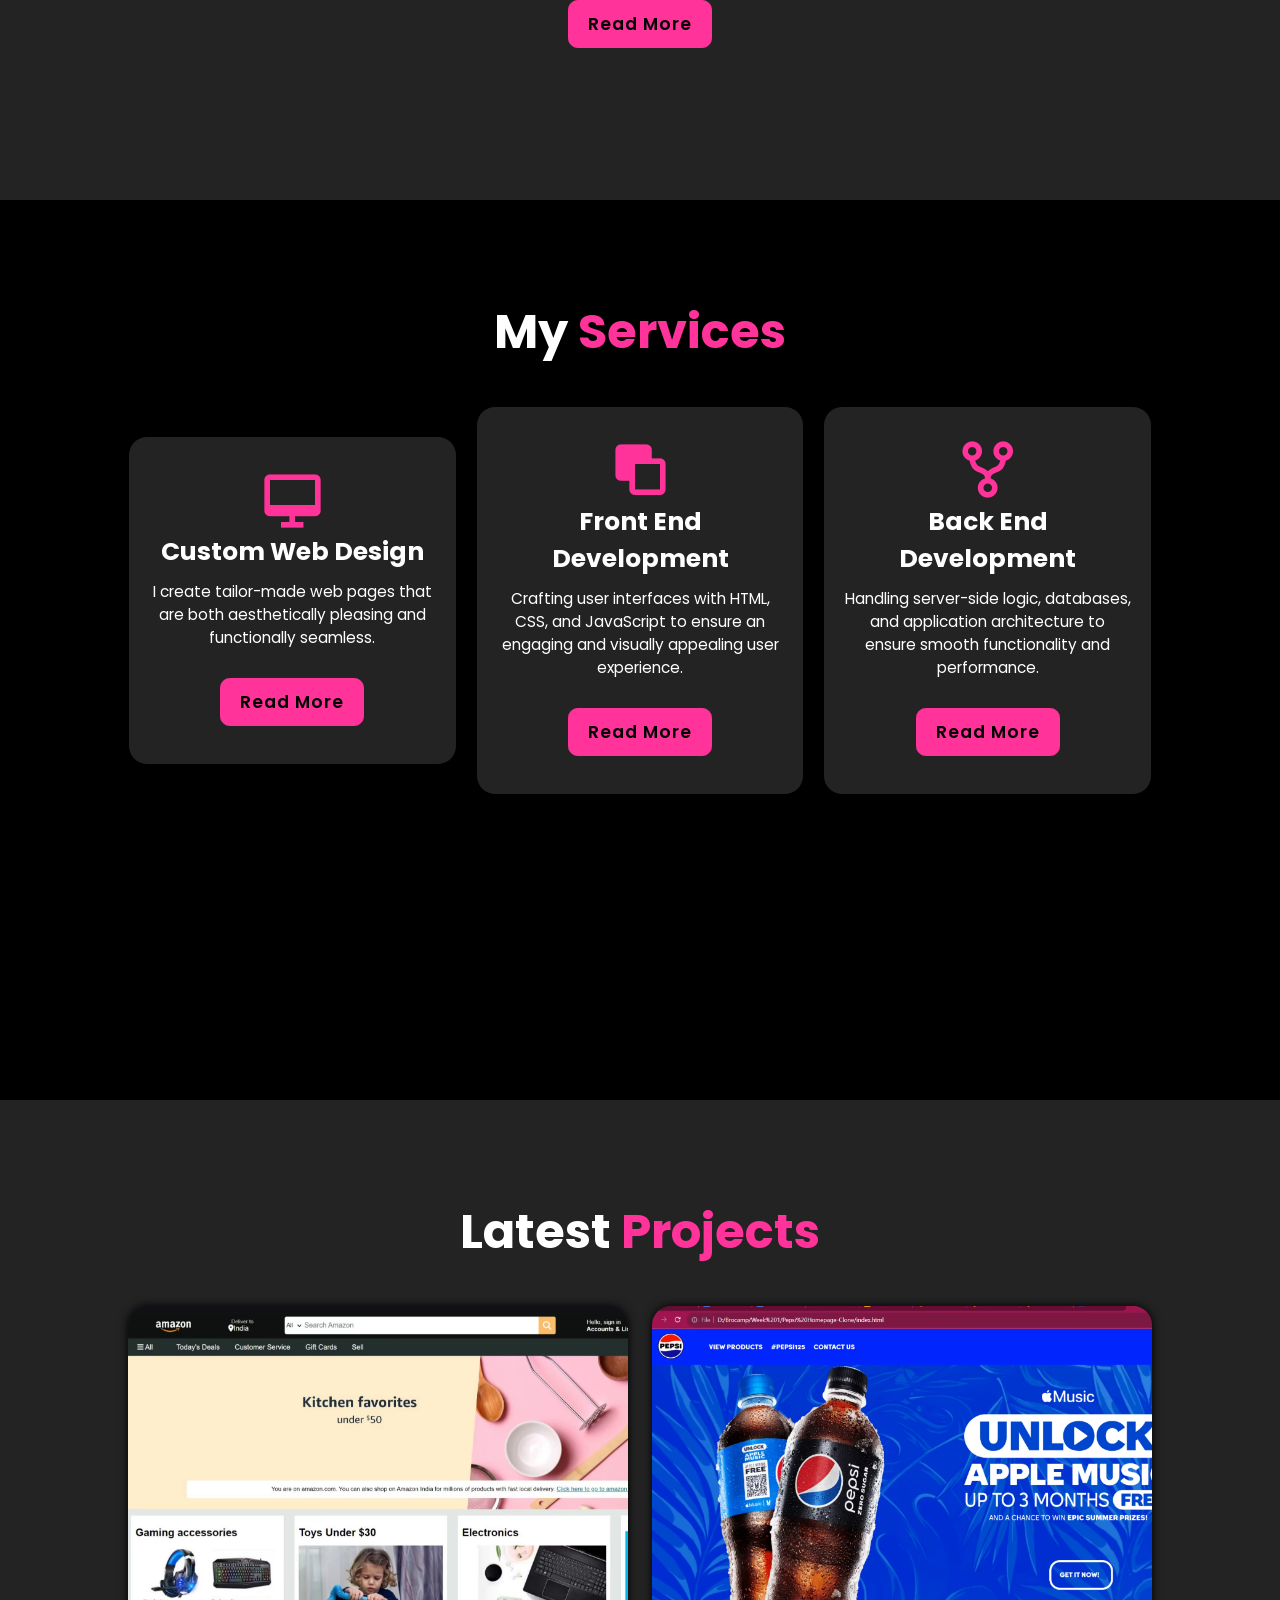
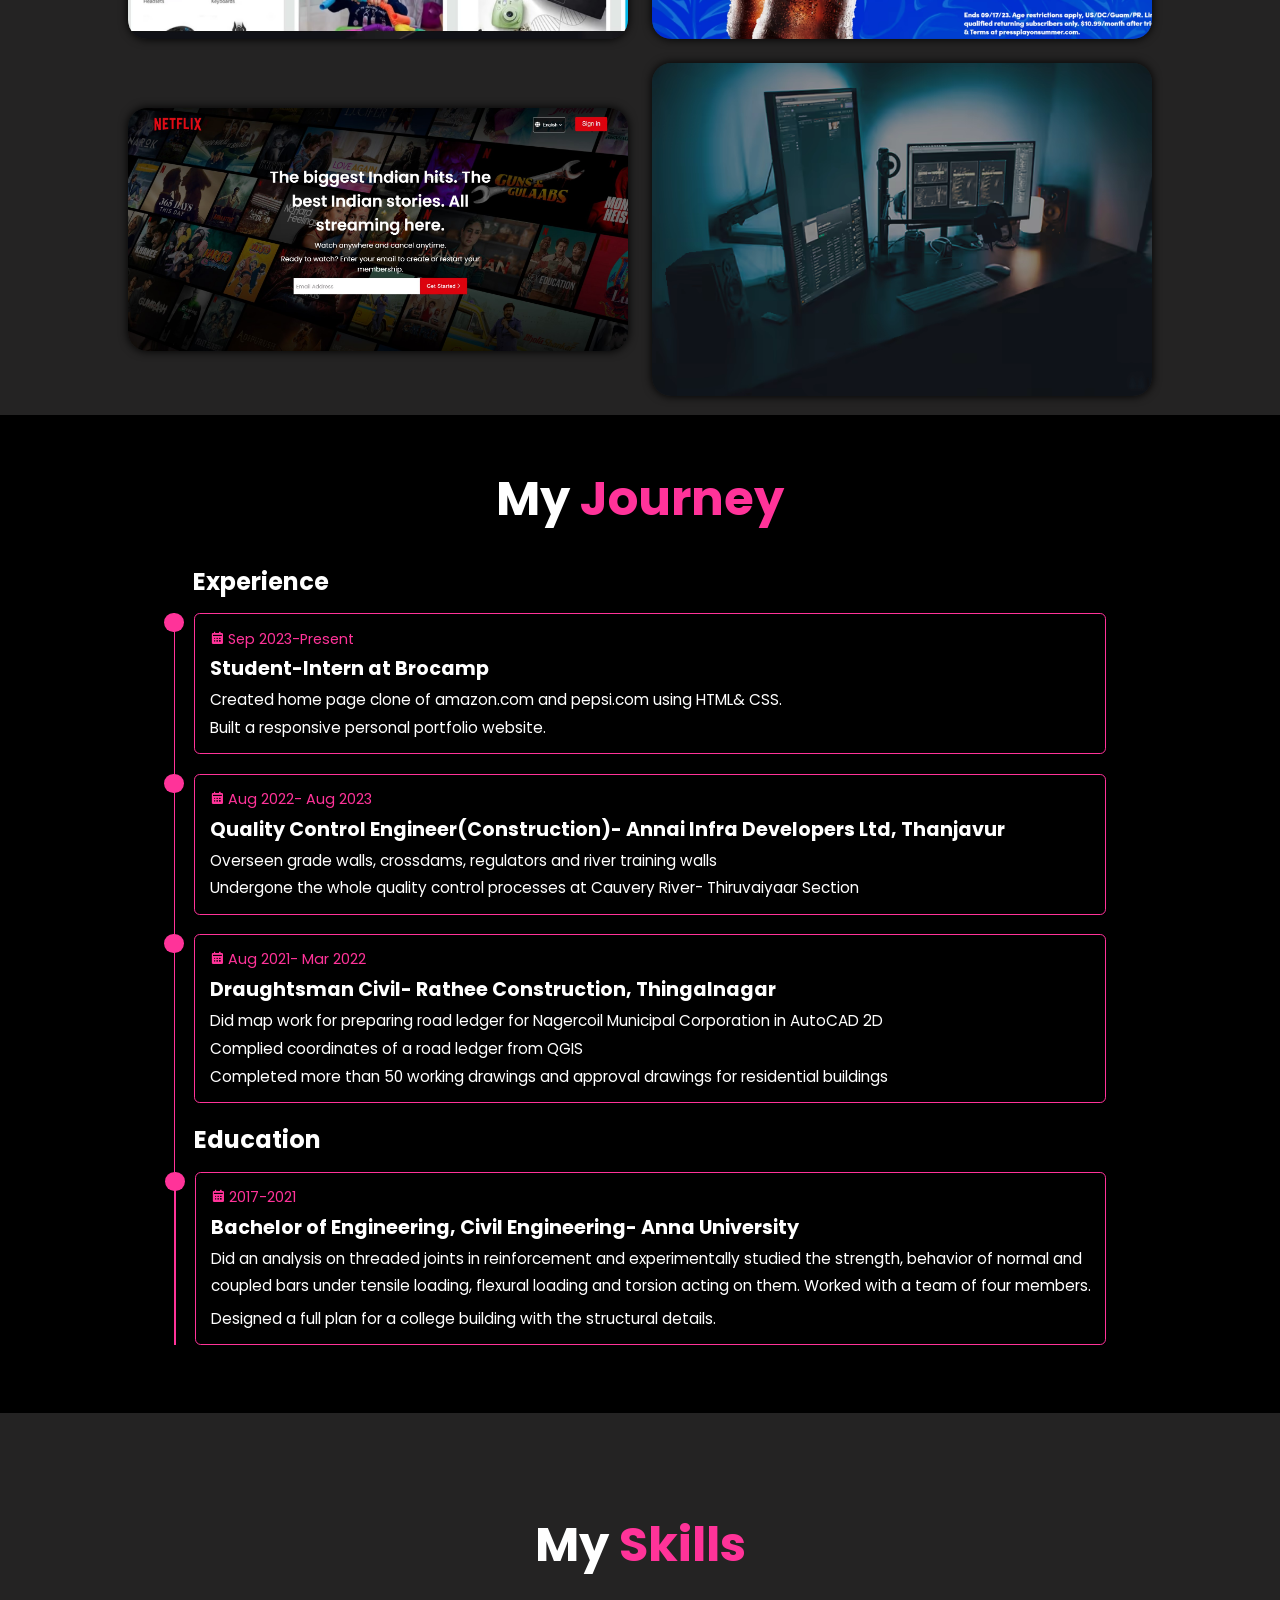
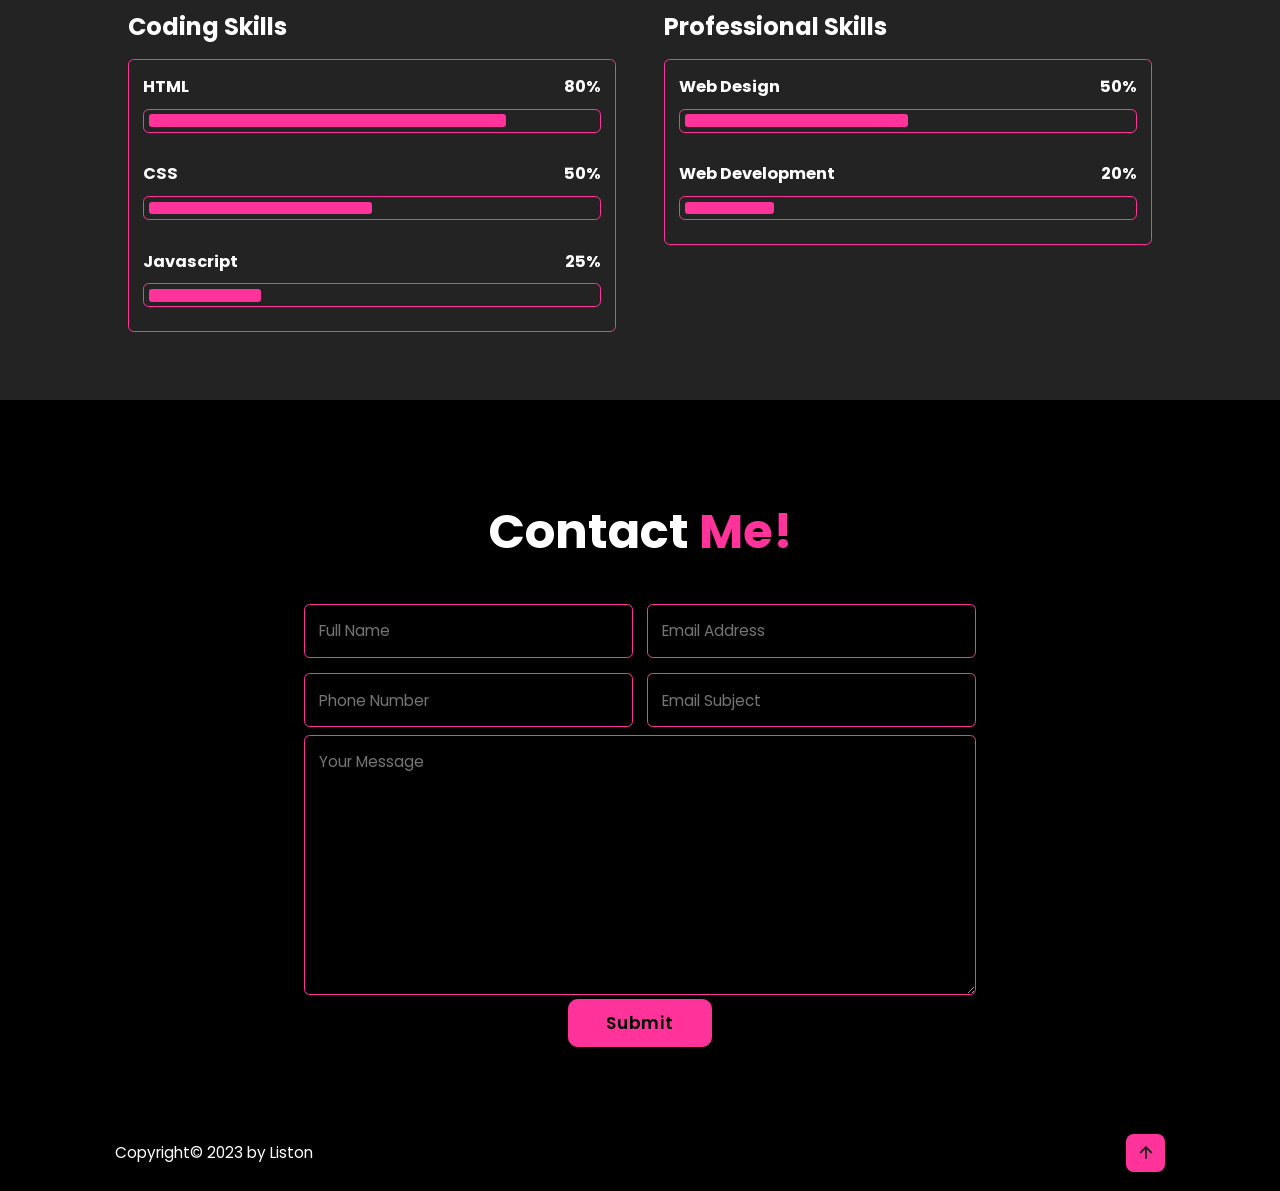
==== commit efb371a7: "Update index.html" ====
--- a/index.html
+++ b/index.html
@@ -191,7 +191,7 @@
                     <div class="education-content">
                         <div class="content">
                             <div class="year"><i class='bx bxs-calendar'></i>Aug 2022- Aug 2023</div>
-                            <h3>Quality Control Engineer(Construction)- Annai Infra Developers Ltd</h3>
+                            <h3>Quality Control Engineer(Construction)- Annai Infra Developers Ltd, Thanjavur</h3>
                             <p>Overseen grade walls, crossdams, regulators and river training walls  </p>
                             <p>Undergone the whole quality control processes at Cauvery River- Thiruvaiyaar Section </p>
                         </div>
@@ -200,7 +200,7 @@
                     <div class="education-content">
                         <div class="content">
                             <div class="year"><i class='bx bxs-calendar'></i>Aug 2021- Mar 2022</div>
-                            <h3>Draughtsman- Civil</h3>
+                            <h3>Draughtsman Civil- Rathee Construction, Thingalnagar</h3>
                             <p>Did map work for preparing road ledger for Nagercoil Municipal Corporation in AutoCAD 2D</p>
                             <p>Complied coordinates of a road ledger from QGIS</p>
                             <p>Completed more than 50 working drawings and approval drawings for residential buildings</p>
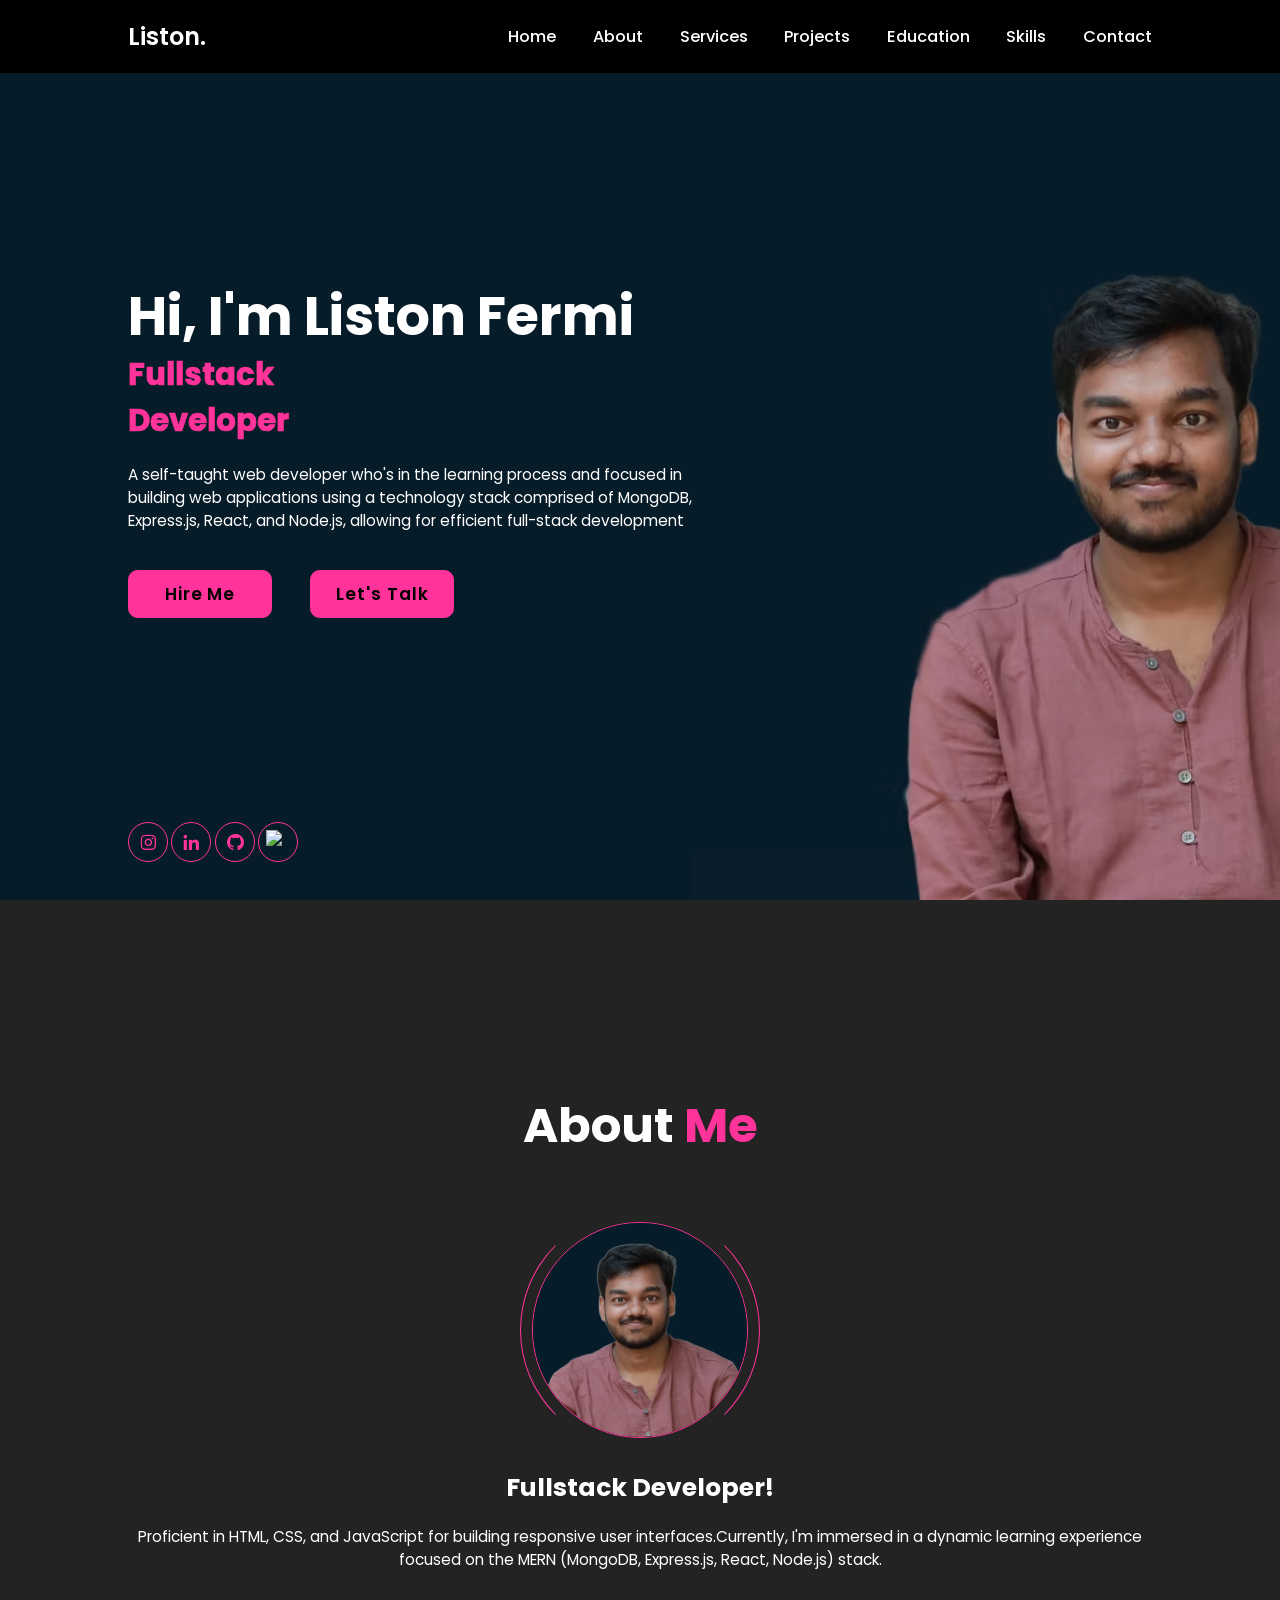
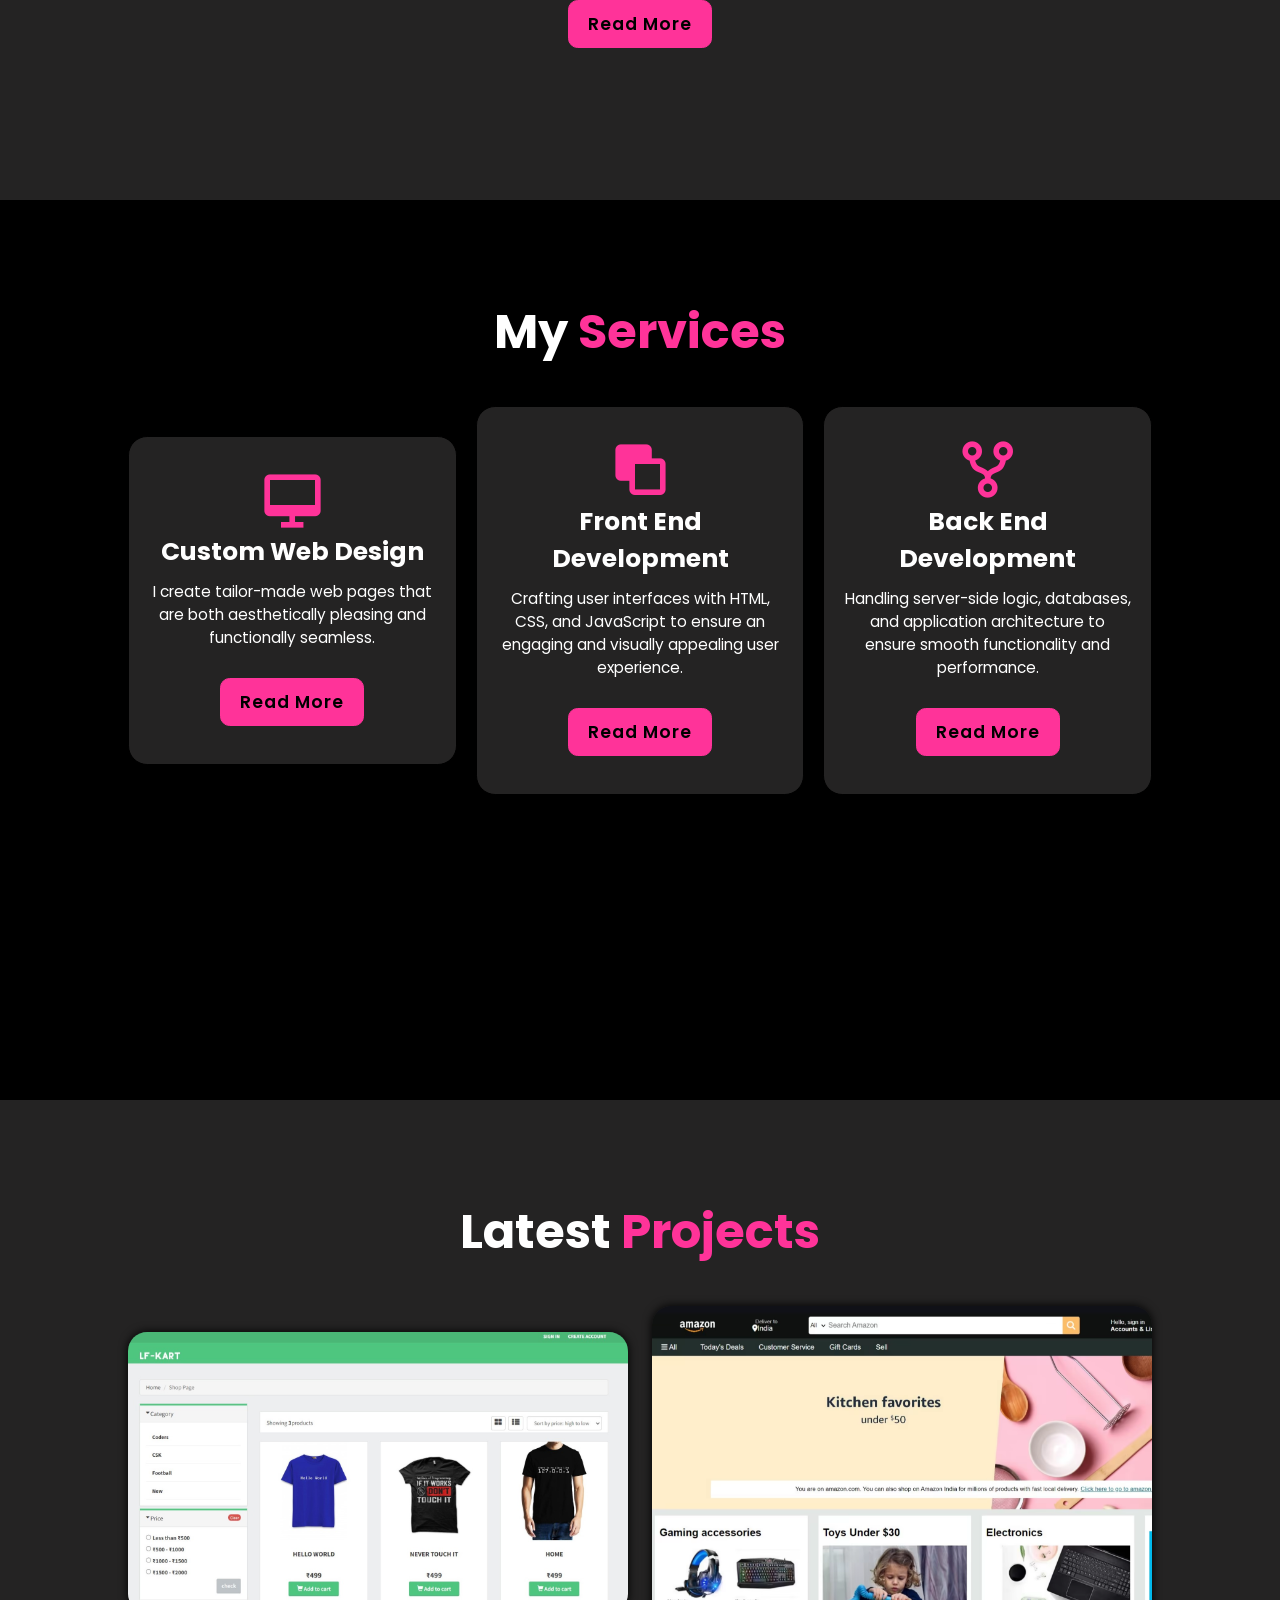
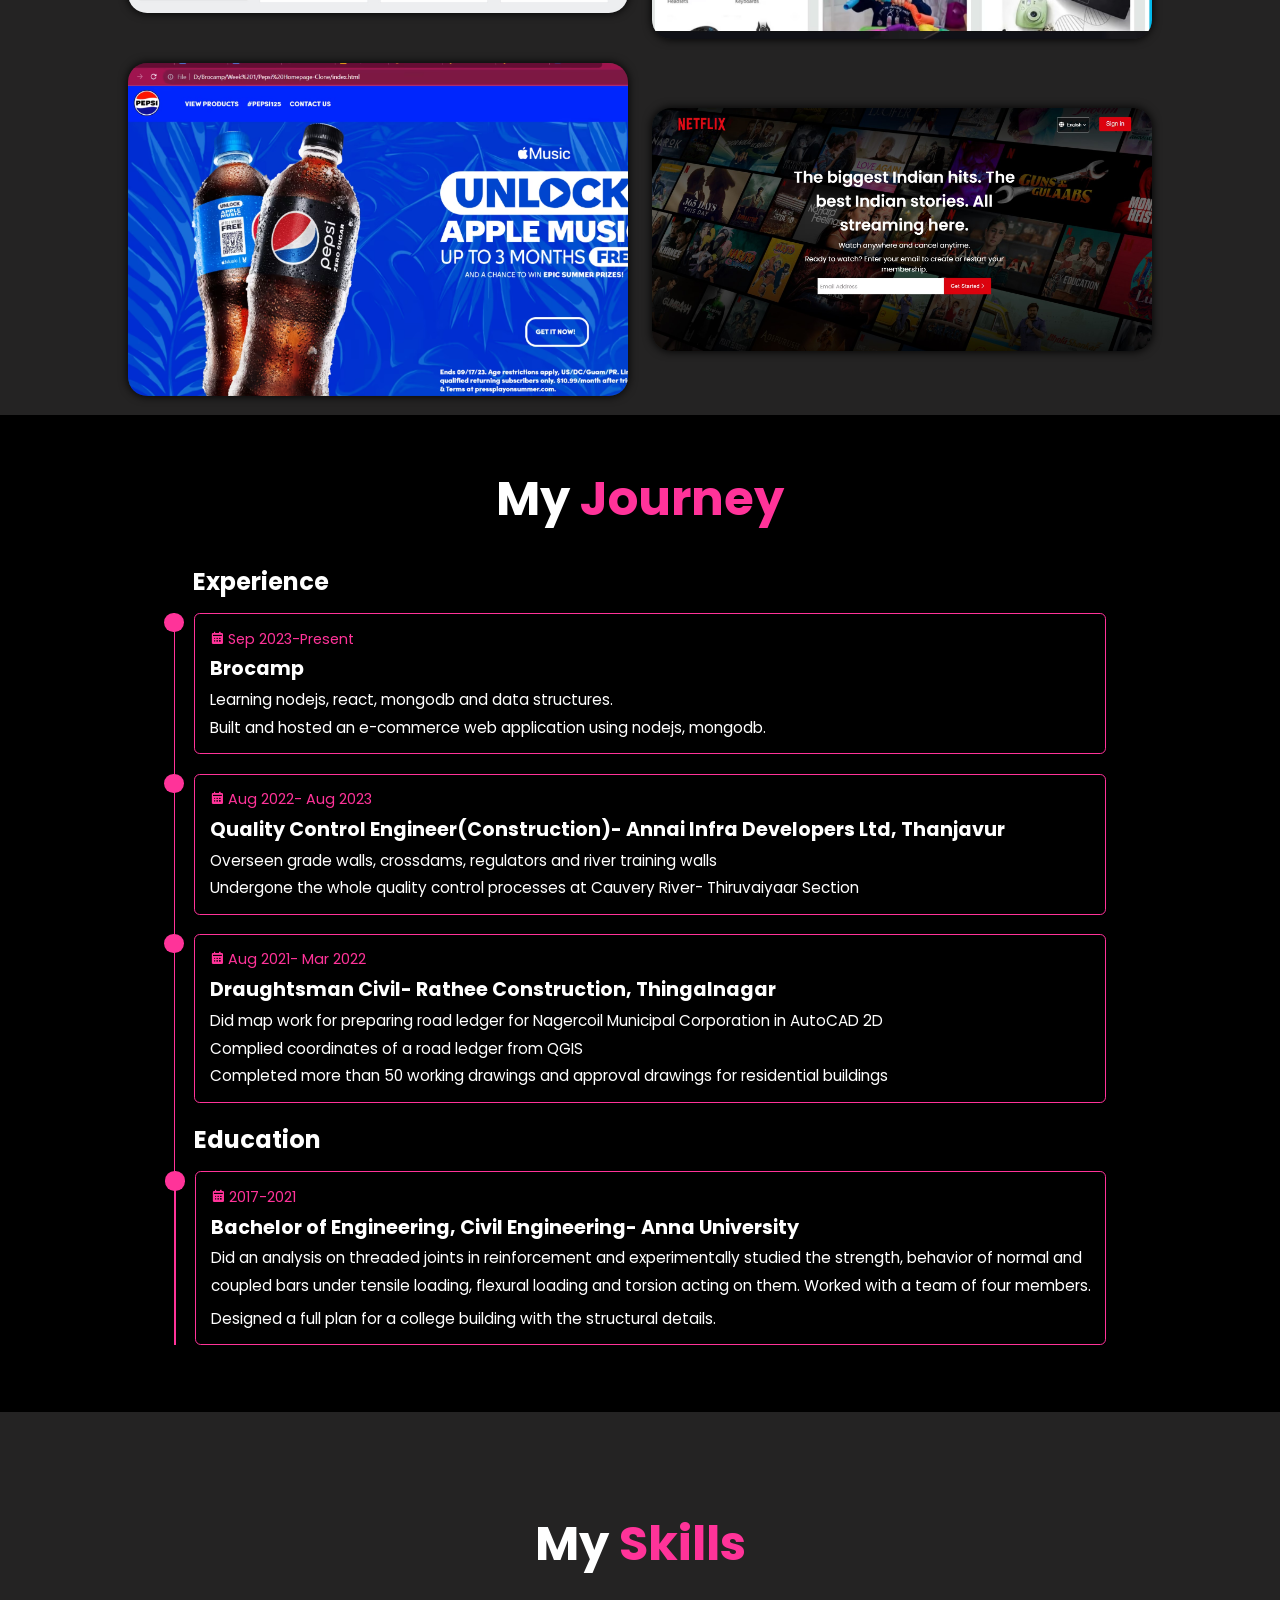
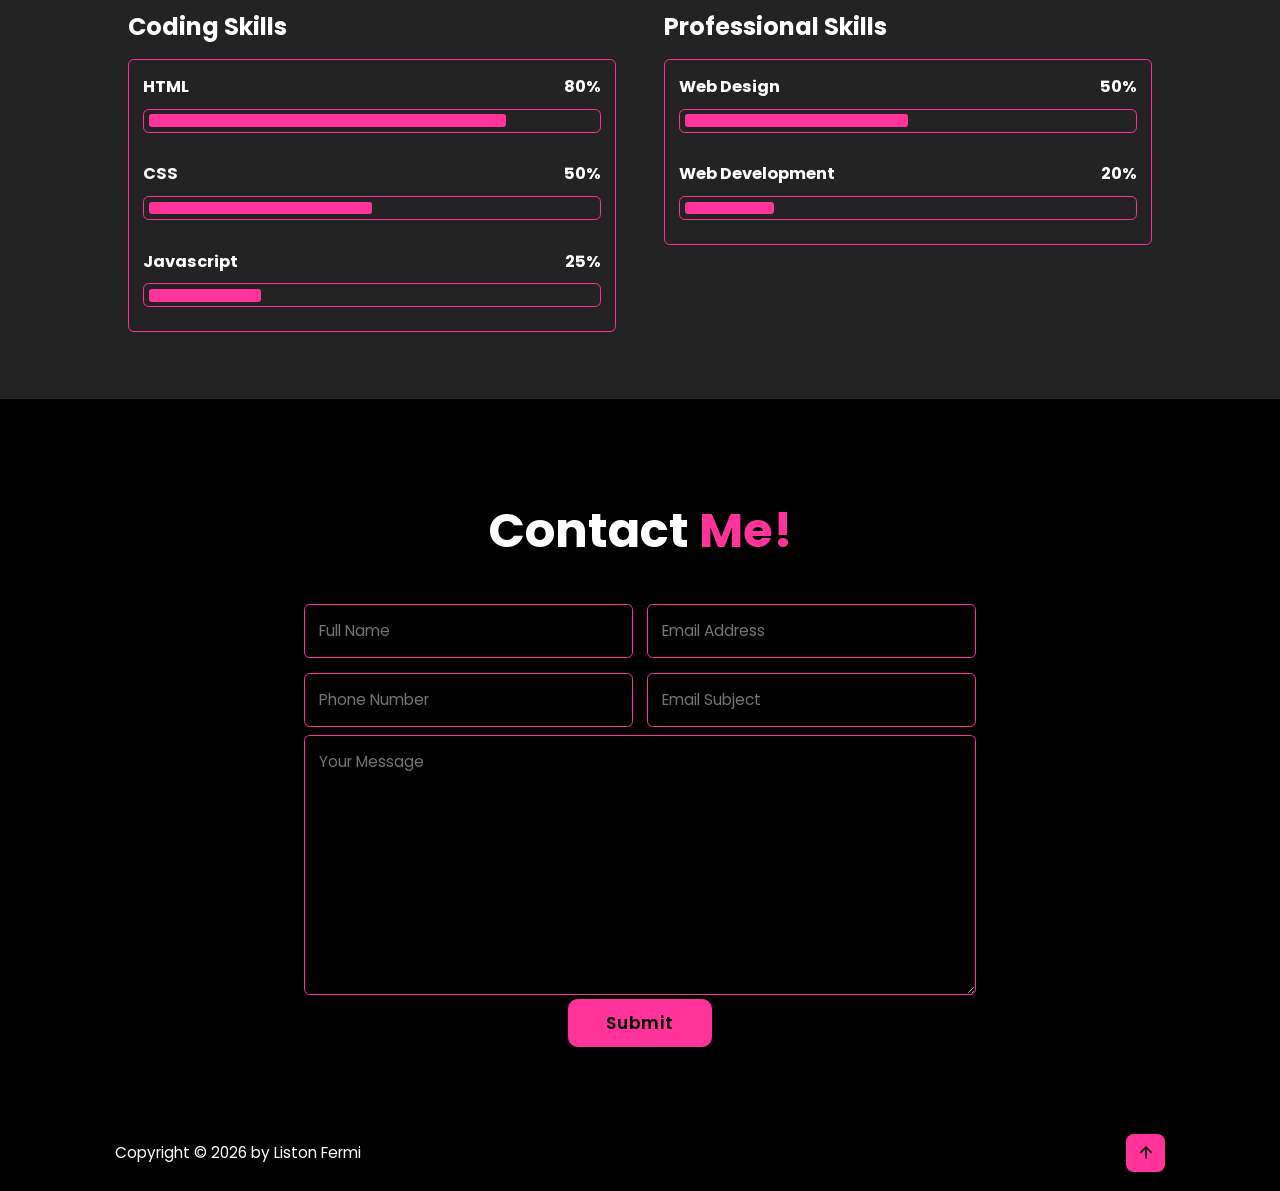
==== commit fbea7914: "updated LFKart project" ====
--- a/index.html
+++ b/index.html
@@ -5,7 +5,8 @@
     <meta charset="UTF-8">
     <meta http-equiv="X-UA-Compatible" content="IE=edge">
     <meta name="viewport" content="width=device-width, initial-scale=1.0">
-    <meta name="description" content="Created this portfolio, personal website as my assignment for 2nd week at Brocamp " />
+    <meta name="description"
+        content="Created this portfolio, personal website as my assignment for 2nd week at Brocamp " />
     <meta name="author" content="Liston Fermi">
     <meta name="keywords" content="HTML, CSS, JavaScript,Brocamp">
 
@@ -51,19 +52,25 @@
             <div class="text-animate">
                 <h3>Fullstack Developer</h3>
             </div>
-            <p>A self-taught web developer who's in the learning process and focused in building web applications using a technology stack comprised of MongoDB, Express.js, React, and Node.js, allowing for efficient full-stack development</p>
+            <p>A self-taught web developer who's in the learning process and focused in building web applications using
+                a technology stack comprised of MongoDB, Express.js, React, and Node.js, allowing for efficient
+                full-stack development</p>
 
             <div class="btn-box">
-                <a href="https://mail.google.com/mail/u/0/?fs=1&to=listonfermi@gmail.com&su=Interested+in+hiring+you&body=Hello+Liston&tf=cm" target="_blank" class="btn">Hire Me</a>
-                <a href="https://mail.google.com/mail/u/0/?fs=1&to=listonfermi@gmail.com&su=Message+from+portfolio+website&body=Hello+Liston&tf=cm" target="_blank" class="btn">Let's Talk</a>
+                <a href="https://mail.google.com/mail/u/0/?fs=1&to=listonfermi@gmail.com&su=Interested+in+hiring+you&body=Hello+Liston&tf=cm"
+                    target="_blank" class="btn">Hire Me</a>
+                <a href="https://mail.google.com/mail/u/0/?fs=1&to=listonfermi@gmail.com&su=Message+from+portfolio+website&body=Hello+Liston&tf=cm"
+                    target="_blank" class="btn">Let's Talk</a>
             </div>
         </div>
 
         <div class="home-soc">
-            <a href="https://www.instagram.com/liston_fermi/" target="_blank"><i class='bx bxl-instagram' ></i></a>
-            <a href="https://www.linkedin.com/in/listonfermi/" target="_blank"><i class='bx bxl-linkedin' ></i></a>
+            <a href="https://www.instagram.com/liston_fermi/" target="_blank"><i class='bx bxl-instagram'></i></a>
+            <a href="https://www.linkedin.com/in/listonfermi/" target="_blank"><i class='bx bxl-linkedin'></i></a>
             <a href="https://github.com/ListonFermi" target="_blank"><i class='bx bxl-github'></i></a>
-            <a href="https://leetcode.com/ListonFermi/" target="_blank"><img width="24" height="24" src="https://img.icons8.com/external-tal-revivo-color-tal-revivo/24/external-level-up-your-coding-skills-and-quickly-land-a-job-logo-color-tal-revivo.png" alt="external-level-up-your-coding-skills-and-quickly-land-a-job-logo-color-tal-revivo"/></i></a>
+            <a href="https://leetcode.com/ListonFermi/" target="_blank"><img width="24" height="24"
+                    src="https://img.icons8.com/external-tal-revivo-color-tal-revivo/24/external-level-up-your-coding-skills-and-quickly-land-a-job-logo-color-tal-revivo.png"
+                    alt="external-level-up-your-coding-skills-and-quickly-land-a-job-logo-color-tal-revivo" /></i></a>
         </div>
 
         <div class="home-imgHover"></div>
@@ -73,7 +80,7 @@
     <!-- about section design -->
 
     <section class="about" id="about">
-        <h2 class="heading">About <span>Me</span > </h2>
+        <h2 class="heading">About <span>Me</span> </h2>
 
         <div class="about-img">
             <img src="img/about.avif" alt="A picture of Liston Fermi">
@@ -82,10 +89,12 @@
 
         <div class="about-content">
             <h3>Fullstack Developer!</h3>
-            <p>Proficient in HTML, CSS, and JavaScript for building responsive user interfaces.Currently, I'm immersed in a dynamic learning experience focused on the MERN (MongoDB, Express.js, React, Node.js) stack.</p>
-        
+            <p>Proficient in HTML, CSS, and JavaScript for building responsive user interfaces.Currently, I'm immersed
+                in a dynamic learning experience focused on the MERN (MongoDB, Express.js, React, Node.js) stack.</p>
+
             <div class="btn-box btns">
-                <a href="https://img.freepik.com/free-vector/neon-style-coming-soon-glowing-background-design_1017-25516.jpg?w=1060&t=st=1696363218~exp=1696363818~hmac=94af7bfdb93605088aa385f2de866f7c243965c7bf821c358b75fe1ba7432480" target="_blank" class="btn">Read More</a>
+                <a href="https://img.freepik.com/free-vector/neon-style-coming-soon-glowing-background-design_1017-25516.jpg?w=1060&t=st=1696363218~exp=1696363818~hmac=94af7bfdb93605088aa385f2de866f7c243965c7bf821c358b75fe1ba7432480"
+                    target="_blank" class="btn">Read More</a>
             </div>
         </div>
     </section>
@@ -94,31 +103,39 @@
 
     <section class="services" id="services">
         <h2 class="heading">My <span>Services</span></h2>
-  
+
         <div class="services-container">
-          <div class="services-box">
-            <i class='bx bx-desktop' ></i>
-            <h3>Custom Web Design</h3>
-            <p>I create tailor-made web pages that are both aesthetically pleasing and functionally seamless.</p>
-            <div class="btn-box btns"><a href="https://img.freepik.com/free-vector/neon-style-coming-soon-glowing-background-design_1017-25516.jpg?w=1060&t=st=1696363218~exp=1696363818~hmac=94af7bfdb93605088aa385f2de866f7c243965c7bf821c358b75fe1ba7432480" target="_blank" class="btn">Read More</a></div>
-          </div>
-  
-          <div class="services-box">
-            <i class='bx bx-minus-front' ></i>
-            <h3>Front End Development</h3>
-            <p>Crafting user interfaces with HTML, CSS, and JavaScript to ensure an engaging and visually appealing user experience.</p>
-            <div class="btn-box btns"><a href="https://img.freepik.com/free-vector/neon-style-coming-soon-glowing-background-design_1017-25516.jpg?w=1060&t=st=1696363218~exp=1696363818~hmac=94af7bfdb93605088aa385f2de866f7c243965c7bf821c358b75fe1ba7432480" target="_blank" class="btn">Read More</a></div>
-          </div>
-  
-          <div class="services-box">
-            <i class='bx bx-git-repo-forked' ></i>
-            <h3>Back End Development</h3>
-            <p>Handling server-side logic, databases, and application architecture to ensure smooth functionality and performance.</p>
-            <div class="btn-box btns"><a href="https://img.freepik.com/free-vector/neon-style-coming-soon-glowing-background-design_1017-25516.jpg?w=1060&t=st=1696363218~exp=1696363818~hmac=94af7bfdb93605088aa385f2de866f7c243965c7bf821c358b75fe1ba7432480" target="_blank" class="btn">Read More</a></div>
-          </div>
-  
-        </div>
-      </section>
+            <div class="services-box">
+                <i class='bx bx-desktop'></i>
+                <h3>Custom Web Design</h3>
+                <p>I create tailor-made web pages that are both aesthetically pleasing and functionally seamless.</p>
+                <div class="btn-box btns"><a
+                        href="https://img.freepik.com/free-vector/neon-style-coming-soon-glowing-background-design_1017-25516.jpg?w=1060&t=st=1696363218~exp=1696363818~hmac=94af7bfdb93605088aa385f2de866f7c243965c7bf821c358b75fe1ba7432480"
+                        target="_blank" class="btn">Read More</a></div>
+            </div>
+
+            <div class="services-box">
+                <i class='bx bx-minus-front'></i>
+                <h3>Front End Development</h3>
+                <p>Crafting user interfaces with HTML, CSS, and JavaScript to ensure an engaging and visually appealing
+                    user experience.</p>
+                <div class="btn-box btns"><a
+                        href="https://img.freepik.com/free-vector/neon-style-coming-soon-glowing-background-design_1017-25516.jpg?w=1060&t=st=1696363218~exp=1696363818~hmac=94af7bfdb93605088aa385f2de866f7c243965c7bf821c358b75fe1ba7432480"
+                        target="_blank" class="btn">Read More</a></div>
+            </div>
+
+            <div class="services-box">
+                <i class='bx bx-git-repo-forked'></i>
+                <h3>Back End Development</h3>
+                <p>Handling server-side logic, databases, and application architecture to ensure smooth functionality
+                    and performance.</p>
+                <div class="btn-box btns"><a
+                        href="https://img.freepik.com/free-vector/neon-style-coming-soon-glowing-background-design_1017-25516.jpg?w=1060&t=st=1696363218~exp=1696363818~hmac=94af7bfdb93605088aa385f2de866f7c243965c7bf821c358b75fe1ba7432480"
+                        target="_blank" class="btn">Read More</a></div>
+            </div>
+
+        </div>
+    </section>
 
 
     <!-- projects- section design -->
@@ -128,21 +145,35 @@
 
         <div class="portfolio-container">
 
-          <div class="portfolio-box">
+            <div class="portfolio-box">
+                <img src="/img/project-LFKart.jpg" alt="">
+                <div class="portfolio-layer">
+                    <h4>LFKart.shop</h4>
+                    <p>An e-commerce website using node js, mongodb, hbs and hosted in AWS</p>
+                    <a href="https://lfkart.shop/"
+                        target="_blank"><i class='bx bx-link-external'></i></a>
+                </div>
+            </div>
+
+            <div class="portfolio-box">
                 <img src="img/portfolio1.avif" alt="A picture of Amazon.com homepage clone">
                 <div class="portfolio-layer">
                     <h4>Basic homepage clone using HTML&CSS</h4>
-                    <p> I loved recreating the homepage of Amazon using only HTML and CSS as it was my 1st ever step in learning to code.</p>
-                    <a href="https://github.com/ListonFermi/Amazon-.com--homepage-clone" target="_blank"><i class='bx bx-link-external'></i></a>
-                </div>
-            </div>
-  
+                    <p> I loved recreating the homepage of Amazon using only HTML and CSS as it was my 1st ever step in
+                        learning to code.</p>
+                    <a href="https://listonfermi.github.io/Amazon-homepage-clone/" target="_blank"><i
+                            class='bx bx-link-external'></i></a>
+                </div>
+            </div>
+
             <div class="portfolio-box">
                 <img src="img/portfolio2.avif" alt="A picture of pepsi.com homepage clone">
                 <div class="portfolio-layer">
                     <h4>Basic homepage clone using HTML&CSS</h4>
-                    <p> Creating a basic Pepsi website's homepage clone using HTML and CSS involves replicating some of the core features and layout of the pepsi's offical website.</p>
-                    <a href="https://github.com/ListonFermi/Pepsi.com-Homepage-Clone" target="_blank"><i class='bx bx-link-external'></i></a>  
+                    <p> Creating a basic Pepsi website's homepage clone using HTML and CSS involves replicating some of
+                        the core features and layout of the pepsi's offical website.</p>
+                    <a href="https://listonfermi.github.io/Pepsi.com-Homepage-Clone/" target="_blank"><i
+                            class='bx bx-link-external'></i></a>
                 </div>
             </div>
 
@@ -151,16 +182,8 @@
                 <div class="portfolio-layer">
                     <h4>Netflix India Homepage Clone</h4>
                     <p>Created a whole responsive clone of Netflix India website's homepage</p>
-                    <a href="https://github.com/ListonFermi/Netflix-India-Homepage-Responsive-Clone" target="_blank"><i class='bx bx-link-external'></i></a>  
-                </div>
-            </div>
-
-            <div class="portfolio-box">
-                <img src="img/portfolio2_.avif" alt="">
-                <div class="portfolio-layer">
-                    <h4></h4>
-                    <p></p>
-                    <a href="https://img.freepik.com/free-vector/neon-style-coming-soon-glowing-background-design_1017-25516.jpg?w=1060&t=st=1696363218~exp=1696363818~hmac=94af7bfdb93605088aa385f2de866f7c243965c7bf821c358b75fe1ba7432480" target="_blank"><i class='bx bx-link-external'></i></a>  
+                    <a href="https://listonfermi.github.io/Netflix-India-Homepage-Responsive-Clone/" target="_blank"><i
+                            class='bx bx-link-external'></i></a>
                 </div>
             </div>
 
@@ -182,9 +205,9 @@
                     <div class="education-content">
                         <div class="content">
                             <div class="year"><i class='bx bxs-calendar'></i>Sep 2023-Present</div>
-                            <h3>Student-Intern at Brocamp</h3>
-                            <p>Created home page clone of amazon.com and pepsi.com using HTML& CSS.</p>
-                            <p>Built a responsive personal portfolio website.</p>
+                            <h3>Brocamp</h3>
+                            <p>Learning nodejs, react, mongodb and data structures. </p>
+                            <p>Built and hosted an e-commerce web application using nodejs, mongodb.</p>
                         </div>
                     </div>
 
@@ -192,7 +215,7 @@
                         <div class="content">
                             <div class="year"><i class='bx bxs-calendar'></i>Aug 2022- Aug 2023</div>
                             <h3>Quality Control Engineer(Construction)- Annai Infra Developers Ltd, Thanjavur</h3>
-                            <p>Overseen grade walls, crossdams, regulators and river training walls  </p>
+                            <p>Overseen grade walls, crossdams, regulators and river training walls </p>
                             <p>Undergone the whole quality control processes at Cauvery River- Thiruvaiyaar Section </p>
                         </div>
                     </div>
@@ -201,30 +224,34 @@
                         <div class="content">
                             <div class="year"><i class='bx bxs-calendar'></i>Aug 2021- Mar 2022</div>
                             <h3>Draughtsman Civil- Rathee Construction, Thingalnagar</h3>
-                            <p>Did map work for preparing road ledger for Nagercoil Municipal Corporation in AutoCAD 2D</p>
+                            <p>Did map work for preparing road ledger for Nagercoil Municipal Corporation in AutoCAD 2D
+                            </p>
                             <p>Complied coordinates of a road ledger from QGIS</p>
-                            <p>Completed more than 50 working drawings and approval drawings for residential buildings</p>
-                        </div>
-                    </div>
-
-            <div class="education-column">
-                <h3 class="title">Education</h3>
-
-                <div class="education-box">
-                    <div class="education-content">
-                        <div class="content">
-                            <div class="year"><i class='bx bxs-calendar'></i>2017-2021</div>
-                            <h3>Bachelor of Engineering, Civil Engineering- Anna University</h3>
-                            <p>Did an analysis on threaded joints in reinforcement and experimentally studied the strength, behavior of normal and</p>
-                            <p>coupled bars under tensile loading, flexural loading and torsion acting on them. Worked with a team of four members.</p>
-                            <p> </p>
-                            <p>Designed a full plan for a college building with the structural details.</p>
-                        </div>
-                    </div>
-
-                </div>
-            </div>
-        </div>
+                            <p>Completed more than 50 working drawings and approval drawings for residential buildings
+                            </p>
+                        </div>
+                    </div>
+
+                    <div class="education-column">
+                        <h3 class="title">Education</h3>
+
+                        <div class="education-box">
+                            <div class="education-content">
+                                <div class="content">
+                                    <div class="year"><i class='bx bxs-calendar'></i>2017-2021</div>
+                                    <h3>Bachelor of Engineering, Civil Engineering- Anna University</h3>
+                                    <p>Did an analysis on threaded joints in reinforcement and experimentally studied
+                                        the strength, behavior of normal and</p>
+                                    <p>coupled bars under tensile loading, flexural loading and torsion acting on them.
+                                        Worked with a team of four members.</p>
+                                    <p> </p>
+                                    <p>Designed a full plan for a college building with the structural details.</p>
+                                </div>
+                            </div>
+
+                        </div>
+                    </div>
+                </div>
 
     </section>
 
@@ -307,7 +334,7 @@
             </div>
 
             <div class="textarea-field">
-                <textarea name="Message" id="" cols="30" rows="10" placeholder="Your Message" required ></textarea>
+                <textarea name="Message" id="" cols="30" rows="10" placeholder="Your Message" required></textarea>
                 <span class="focus"></span>
             </div>
 
@@ -322,12 +349,12 @@
 
     <div class="footer">
         <div class="footer-text">
-            <p>Copyright&copy; 2023 by Liston</p>
+            <p id="year"></p>
         </div>
 
         <div class="footer-icontop">
-            <a href="#home"><i class='bx bx-up-arrow-alt' ></i></a>
-          </div>
+            <a href="#home"><i class='bx bx-up-arrow-alt'></i></a>
+        </div>
     </div>
 
 
